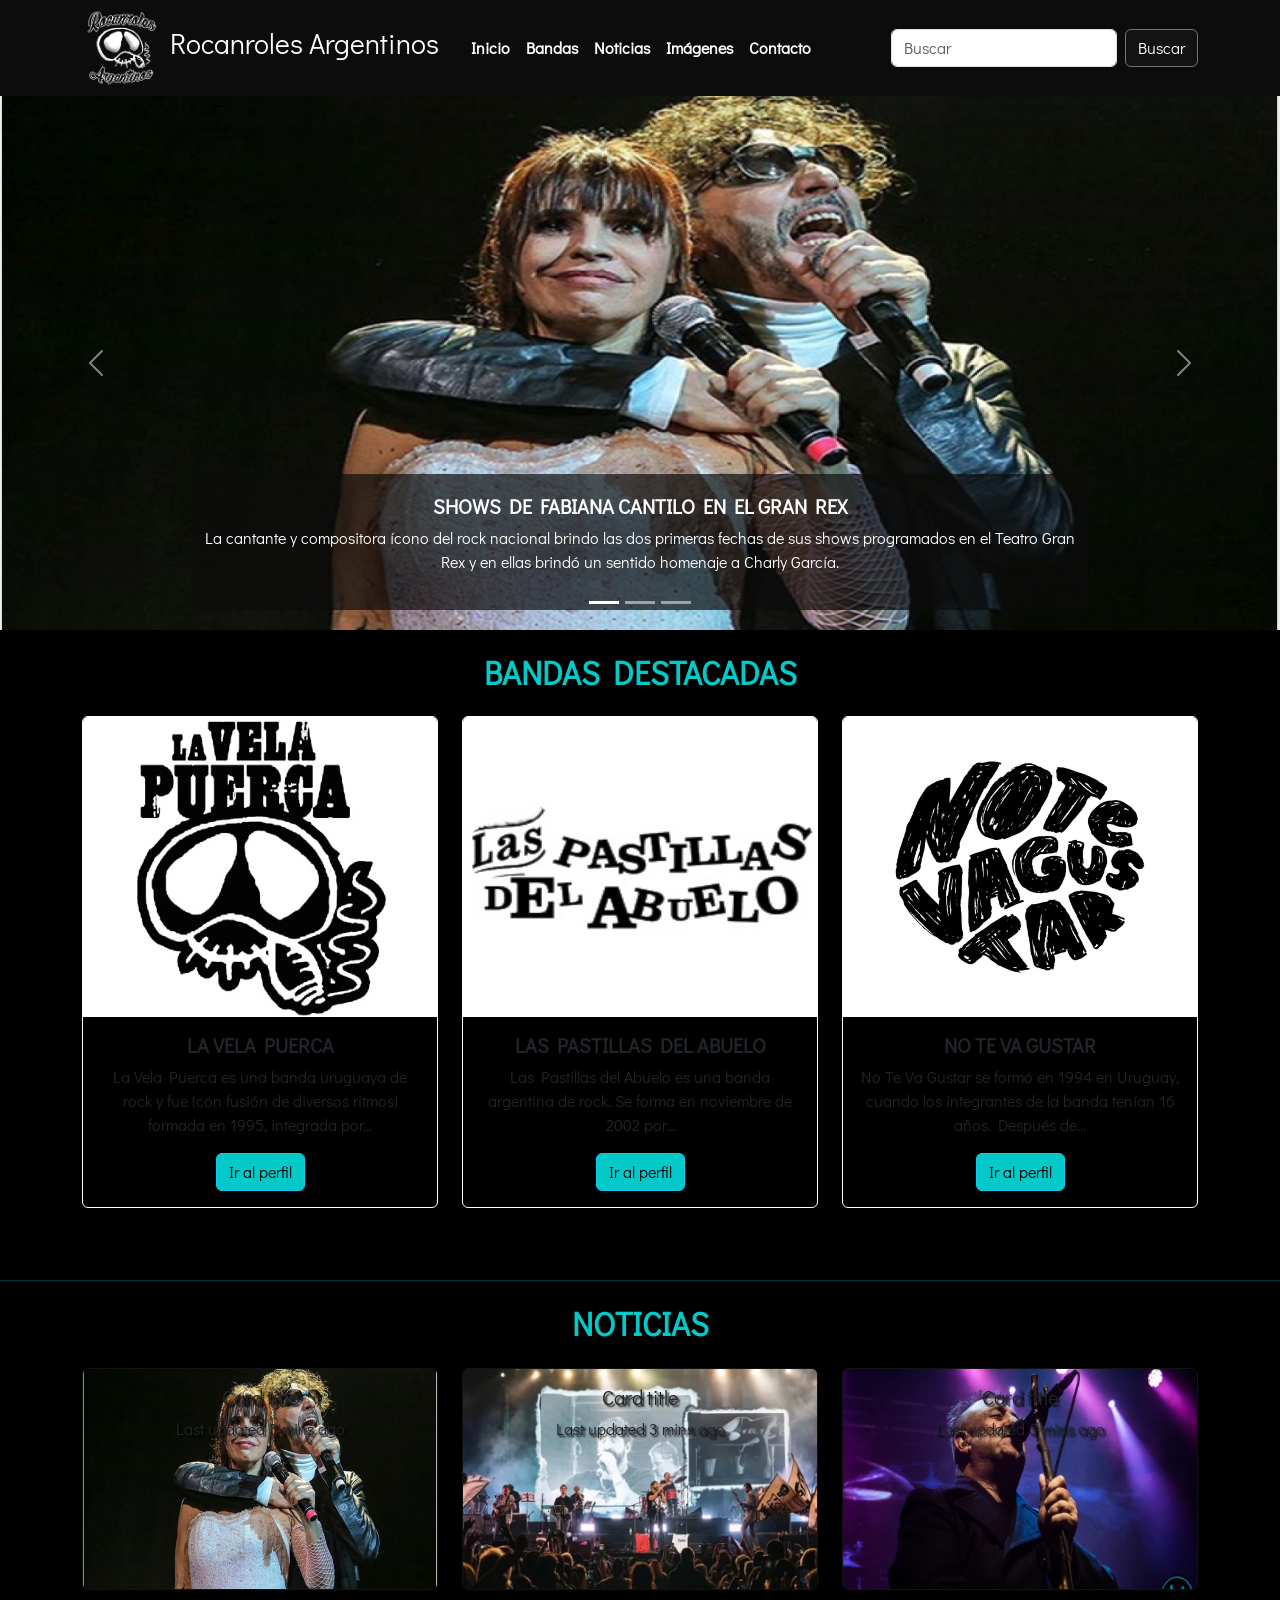
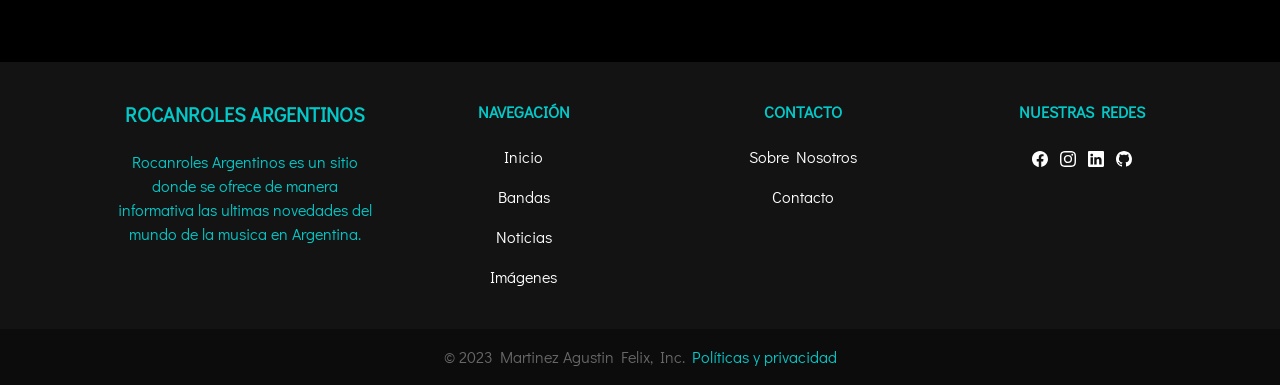
==== index.html @ 2c9ee67d "Cambios en el index" ====
<!doctype html>
<html lang="en">
  <head>
    <meta charset="utf-8">
    <meta name="viewport" content="width=device-width, initial-scale=1">
    <meta name="description" content="Rocanroles Argentinos es un sitio donde se ofrece de manera informativa las ultimas novedades del mundo de la musica en Argentina.">
    <meta name="keywords" content="Rock, Bandas, Discos, Letras, Musica">
    <title>Rocanroles Argentinos</title>
    
    <link href="https://cdn.jsdelivr.net/npm/bootstrap@5.1.3/dist/css/bootstrap.min.css" rel="stylesheet" integrity="sha384-1BmE4kWBq78iYhFldvKuhfTAU6auU8tT94WrHftjDbrCEXSU1oBoqyl2QvZ6jIW3" crossorigin="anonymous">
    <link rel="stylesheet" href="css/estilos.css">
    <link rel="stylesheet" href="https://unpkg.com/aos@next/dist/aos.css" />
    <link rel="preconnect" href="https://fonts.googleapis.com">
    <link rel="preconnect" href="https://fonts.googleapis.com">
    <link rel="preconnect" href="https://fonts.gstatic.com" crossorigin>
    <link href="https://fonts.googleapis.com/css2?family=Didact+Gothic&family=League+Gothic&display=swap" rel="stylesheet">

  </head>
  <body>

    <!-- Menú de Navegación -->
    <header>
        <nav class="navbar fixed-top navbar-expand-lg">
            <div class="container">
              <a href="index.html">
                <img src="assets/img/logo.png" alt="Logo Rocanroles Argentinos" class="logo">
              </a>
              <a class="navbar-brand" href="index.html">
                <h1 class="h3 mx-2">Rocanroles Argentinos</h1>
              </a>
              
              <button class="navbar-toggler" type="button" data-bs-toggle="collapse" data-bs-target="#navbarSupportedContent" aria-controls="navbarSupportedContent" aria-expanded="false" aria-label="Toggle navigation">
                <svg xmlns="http://www.w3.org/2000/svg" width="16" height="16" fill="currentColor" class="bi bi-list" viewBox="0 0 16 16">
                  <path fill-rule="evenodd" d="M2.5 12a.5.5 0 0 1 .5-.5h10a.5.5 0 0 1 0 1H3a.5.5 0 0 1-.5-.5zm0-4a.5.5 0 0 1 .5-.5h10a.5.5 0 0 1 0 1H3a.5.5 0 0 1-.5-.5zm0-4a.5.5 0 0 1 .5-.5h10a.5.5 0 0 1 0 1H3a.5.5 0 0 1-.5-.5z"/>
                </svg>
              </button>
              <div class="collapse navbar-collapse" id="navbarSupportedContent">
                <ul class="navbar-nav me-auto mb-2 mb-lg-0">
                  <li class="nav-item">
                    <a class="nav-link" href="index.html">Inicio</a>
                  </li>
                  <li class="nav-item">
                    <a class="nav-link" href="html/bandas/lvp.html">Bandas</a>
                  </li>
                  <li class="nav-item">
                    <a class="nav-link" href="#">Noticias</a>
                  </li>
                  <li class="nav-item">
                    <a class="nav-link" href="#">Imágenes</a>
                  </li>
                  <li class="nav-item">
                    <a class="nav-link" href="#">Contacto</a>
                  </li>
                </ul>
                <form class="d-flex" role="search">
                  <input class="form-control me-2" type="search" placeholder="Buscar" aria-label="Buscar">
                  <button class="btn btn-secondary" type="submit">Buscar</button>
                </form>
              </div>
            </div>
        </nav>
    </header>
    <!-- Fin del Menú de Navegación -->

    
    <!-- Cuerpo del Sitio -->
    <main>

      <!-- Carrousel -->
      <div id="carouselExampleCaptions" class="carousel slide" data-bs-ride="carousel">
        <div class="carousel-indicators">
          <button type="button" data-bs-target="#carouselExampleCaptions" data-bs-slide-to="0" class="active" aria-current="true" aria-label="Slide 1"></button>
          <button type="button" data-bs-target="#carouselExampleCaptions" data-bs-slide-to="1" aria-label="Slide 2"></button>
          <button type="button" data-bs-target="#carouselExampleCaptions" data-bs-slide-to="2" aria-label="Slide 3"></button>
        </div>
        <div class="carousel-inner">
          <div class="carousel-item active">
            <a href="#"><img src="assets/img/noticias/noti1.jpg" class="img-noticia d-block w-100 " alt="Imagen primer noticia"></a>
            <div class="carousel-caption d-none d-md-block">
              <h3 class="h5">Shows de Fabiana Cantilo en el Gran Rex</h3>
              <p>La cantante y compositora ícono del rock nacional brindo las dos primeras fechas de sus shows programados en el Teatro Gran Rex y en ellas brindó un sentido homenaje a Charly García.</p>
            </div>
          </div>
          <div class="carousel-item">
            <a href="#"><img src="assets/img/noticias/noti2.jpg" class="img-noticia d-block w-100" alt="Imagen segunda noticia"></a>
            <div class="carousel-caption d-none d-md-block">
              <h3 class="h5">Caballeros De La Quema: Una noche inolvidable</h3>
              <p>La banda argentina de rock se presentó por primera vez en el clásico Teatro Gran Rex de Avenida Corrientes en una noche única con invitados de lujo marcando así su vuelta a los escenarios.</p>
            </div>
          </div>
          <div class="carousel-item">
            <a href="#"><img src="assets/img/noticias/noti3.jpg" class="img-noticia d-block w-100" alt="Imagen tercer noticia"></a>
            <div class="carousel-caption d-none d-md-block">
              <h3 class="h5">Ricardo Iorio lanza un homenaje muy especial</h3>
              <p>"Calle, vereda y cordón" es el nuevo single en donde el cantante de metal argentino reaparece rindiendo homenaje al líder de Manal, Javier Martínez, luego de mucho tiempo sin publicar nueva música.</p>
            </div>
          </div>
        </div>
        <button class="carousel-control-prev" type="button" data-bs-target="#carouselExampleCaptions" data-bs-slide="prev">
          <span class="carousel-control-prev-icon" aria-hidden="true"></span>
          <span class="visually-hidden">Anterior</span>
        </button>
        <button class="carousel-control-next" type="button" data-bs-target="#carouselExampleCaptions" data-bs-slide="next">
          <span class="carousel-control-next-icon" aria-hidden="true"></span>
          <span class="visually-hidden">Siguiente</span>
        </button>
      </div>
      <!-- Fin del Carrousel -->

      <!-- Artículos -->
      <h2 class="my-4 text-center">Bandas Destacadas</h2>
      <div class="container">
        <section class="row mb-5">
            <div class="col-lg-4 col-md-4 mb-4" data-aos="zoom-in">
                <div class="card card-banda">
                    <a href="html/bandas/lvp.html"><img src="assets/img/bandas/logos/banda1.jpg" class="card-img-top" alt="Primera banda destacada"></a>
                    <div class="card-body">
                    <h3 class="card-title h5">La Vela Puerca</h3>
                    <p class="card-text">La Vela Puerca es una banda uruguaya de rock y fue (con fusión de diversos ritmos) formada en 1995, integrada por...</p>
                    <a href="html/bandas/lvp.html" class="btn btn-info">Ir al perfil</a>
                    </div>
                </div>
            </div>
            <div class="col-lg-4 col-md-4 mb-4" data-aos="zoom-in">
                <div class="card card-banda">
                    <a href="html/bandas/lpda.html"><img src="assets/img/bandas/logos/banda2.jpg" class="card-img-top" alt="Segunda banda destacada"></a>
                    <div class="card-body">
                    <h3 class="card-title h5">Las Pastillas del Abuelo</h3>
                    <p class="card-text">Las Pastillas del Abuelo es una banda argentina de rock. Se forma en noviembre de 2002 por...</p>
                    <a href="html/bandas/lpda.html" class="btn btn-info">Ir al perfil</a>
                    </div>
                </div>
            </div>
            <div class="col-lg-4 col-md-4 mb-4" data-aos="zoom-in">
                <div class="card card-banda">
                    <a href="html/bandas/ntvg.html"><img src="assets/img/bandas/logos/banda3.jpg" class="card-img-top" alt="Tercera banda destacada"></a>
                    <div class="card-body">
                    <h3 class="card-title h5">No te va gustar</h3>
                    <p class="card-text">No Te Va Gustar se formó en 1994 en Uruguay, cuando los integrantes de la banda tenían 16 años. Después de...</p>
                    <a href="html/bandas/ntvg.html" class="btn btn-info">Ir al perfil</a>
                    </div>
                </div>
            </div>
            
        </section>
      </div>
        <!-- Fin de Artículos -->

        <hr class="mw-100" />

        <h2 class="my-4 text-center">Noticias</h2>

        <div class="container">

          <section class="row mb-5">
            <div class="col-lg-4 col-md-4 mb-4">
              <div class="card card-noti-inicio">
                <img class="card-img" src="assets/img/noticias/noti1.jpg" alt="Imagen de la noticia">
                <div class="card-img-overlay">
                  <h5 class="card-title">Card title</h5>
                  <p class="card-text">Last updated 3 mins ago</p>
                </div>
              </div>
            </div>

            <div class="col-lg-4 col-md-4 mb-4">
              <div class="card card-noti-inicio">
                <img class="card-img" src="assets/img/noticias/noti2.jpg" alt="Card image">
                <div class="card-img-overlay">
                  <h5 class="card-title">Card title</h5>
                  <p class="card-text">Last updated 3 mins ago</p>
                </div>
              </div>
            </div>

            <div class="col-lg-4 col-md-4 mb-4">
              <div class="card card-noti-inicio">
                <img class="card-img" src="assets/img/noticias/noti3.jpg" alt="Card image">
                <div class="card-img-overlay ">
                  <h5 class="card-title">Card title</h5>
                  <p class="card-text align-bottom">Last updated 3 mins ago</p>
                </div>
              </div>
            </div>

          </section>

        </div>
        

    </main>

    <!-- Fin del Cuerpo del Sitio -->
  
  <!-- Footer -->
      <footer class="footer">

        <div class="footer-menu">
          <div class="container p-4 pb-0 text-center">
              <div class="row pb-4">
                <!-- Descripción del Sitio -->
                <div class="col-md-3 col-lg-3 col-xl-3 mx-auto mt-3">
                  <h3 class="h5 mb-4">Rocanroles Argentinos</h3>
                  <p>Rocanroles Argentinos es un sitio donde se ofrece de manera informativa las ultimas novedades del mundo de la musica en Argentina.</p>
                </div>
                <hr class="w-100 d-md-none" />
                <!-- Navegación -->
                <div class="col-md-2 col-lg-2 col-xl-2 mx-auto mt-3">
                  <h3 class="h6 mb-4">Navegación</h3>
                  <p><a href="index.html">Inicio</a></p>
                  <p><a href="html/bandas/lvp.html">Bandas</a></p>
                  <p><a href="#">Noticias</a></p>
                  <p><a href="#">Imágenes</a></p>
                </div>
                <hr class="w-100 d-md-none" />
                <!-- Contacto -->
                <div class="col-md-4 col-lg-3 col-xl-3 mx-auto mt-3">
                  <h3 class="h6 mb-4">Contacto</h3>
                  <p><a href="#">Sobre Nosotros</a></p>
                  <p><a href="#">Contacto</a></p>
                </div>
                <hr class="w-100 d-md-none" />
                <!-- Redes -->
                <div class="col-md-3 col-lg-2 col-xl-2 mx-auto mt-3">
                  <h3 class="h6 mb-4">Nuestras Redes</h3>

                  <!-- Facebook -->
                  <a href="" class="social-media-icon p-1">
                    <svg xmlns="http://www.w3.org/2000/svg" width="16" height="16" fill="currentColor" class="bi bi-facebook" viewBox="0 0 16 16">
                      <path d="M16 8.049c0-4.446-3.582-8.05-8-8.05C3.58 0-.002 3.603-.002 8.05c0 4.017 2.926 7.347 6.75 7.951v-5.625h-2.03V8.05H6.75V6.275c0-2.017 1.195-3.131 3.022-3.131.876 0 1.791.157 1.791.157v1.98h-1.009c-.993 0-1.303.621-1.303 1.258v1.51h2.218l-.354 2.326H9.25V16c3.824-.604 6.75-3.934 6.75-7.951z"/>
                    </svg>
                  </a>
                  <!-- Instagram -->
                  <a href="" class="social-media-icon p-1">
                    <svg xmlns="http://www.w3.org/2000/svg" width="16" height="16" fill="currentColor" class="bi bi-instagram" viewBox="0 0 16 16">
                      <path d="M8 0C5.829 0 5.556.01 4.703.048 3.85.088 3.269.222 2.76.42a3.917 3.917 0 0 0-1.417.923A3.927 3.927 0 0 0 .42 2.76C.222 3.268.087 3.85.048 4.7.01 5.555 0 5.827 0 8.001c0 2.172.01 2.444.048 3.297.04.852.174 1.433.372 1.942.205.526.478.972.923 1.417.444.445.89.719 1.416.923.51.198 1.09.333 1.942.372C5.555 15.99 5.827 16 8 16s2.444-.01 3.298-.048c.851-.04 1.434-.174 1.943-.372a3.916 3.916 0 0 0 1.416-.923c.445-.445.718-.891.923-1.417.197-.509.332-1.09.372-1.942C15.99 10.445 16 10.173 16 8s-.01-2.445-.048-3.299c-.04-.851-.175-1.433-.372-1.941a3.926 3.926 0 0 0-.923-1.417A3.911 3.911 0 0 0 13.24.42c-.51-.198-1.092-.333-1.943-.372C10.443.01 10.172 0 7.998 0h.003zm-.717 1.442h.718c2.136 0 2.389.007 3.232.046.78.035 1.204.166 1.486.275.373.145.64.319.92.599.28.28.453.546.598.92.11.281.24.705.275 1.485.039.843.047 1.096.047 3.231s-.008 2.389-.047 3.232c-.035.78-.166 1.203-.275 1.485a2.47 2.47 0 0 1-.599.919c-.28.28-.546.453-.92.598-.28.11-.704.24-1.485.276-.843.038-1.096.047-3.232.047s-2.39-.009-3.233-.047c-.78-.036-1.203-.166-1.485-.276a2.478 2.478 0 0 1-.92-.598 2.48 2.48 0 0 1-.6-.92c-.109-.281-.24-.705-.275-1.485-.038-.843-.046-1.096-.046-3.233 0-2.136.008-2.388.046-3.231.036-.78.166-1.204.276-1.486.145-.373.319-.64.599-.92.28-.28.546-.453.92-.598.282-.11.705-.24 1.485-.276.738-.034 1.024-.044 2.515-.045v.002zm4.988 1.328a.96.96 0 1 0 0 1.92.96.96 0 0 0 0-1.92zm-4.27 1.122a4.109 4.109 0 1 0 0 8.217 4.109 4.109 0 0 0 0-8.217zm0 1.441a2.667 2.667 0 1 1 0 5.334 2.667 2.667 0 0 1 0-5.334z"/>
                    </svg>
                  </a>
                  <!-- Linkedin -->
                  <a href="" class="social-media-icon p-1">
                    <svg xmlns="http://www.w3.org/2000/svg" width="16" height="16" fill="currentColor" class="bi bi-linkedin" viewBox="0 0 16 16">
                      <path d="M0 1.146C0 .513.526 0 1.175 0h13.65C15.474 0 16 .513 16 1.146v13.708c0 .633-.526 1.146-1.175 1.146H1.175C.526 16 0 15.487 0 14.854V1.146zm4.943 12.248V6.169H2.542v7.225h2.401zm-1.2-8.212c.837 0 1.358-.554 1.358-1.248-.015-.709-.52-1.248-1.342-1.248-.822 0-1.359.54-1.359 1.248 0 .694.521 1.248 1.327 1.248h.016zm4.908 8.212V9.359c0-.216.016-.432.08-.586.173-.431.568-.878 1.232-.878.869 0 1.216.662 1.216 1.634v3.865h2.401V9.25c0-2.22-1.184-3.252-2.764-3.252-1.274 0-1.845.7-2.165 1.193v.025h-.016a5.54 5.54 0 0 1 .016-.025V6.169h-2.4c.03.678 0 7.225 0 7.225h2.4z"/>
                    </svg>
                  </a>
                  <!-- Github -->
                  <a href="" class="social-media-icon p-1">
                    <svg xmlns="http://www.w3.org/2000/svg" width="16" height="16" fill="currentColor" class="bi bi-github" viewBox="0 0 16 16">
                      <path d="M8 0C3.58 0 0 3.58 0 8c0 3.54 2.29 6.53 5.47 7.59.4.07.55-.17.55-.38 0-.19-.01-.82-.01-1.49-2.01.37-2.53-.49-2.69-.94-.09-.23-.48-.94-.82-1.13-.28-.15-.68-.52-.01-.53.63-.01 1.08.58 1.23.82.72 1.21 1.87.87 2.33.66.07-.52.28-.87.51-1.07-1.78-.2-3.64-.89-3.64-3.95 0-.87.31-1.59.82-2.15-.08-.2-.36-1.02.08-2.12 0 0 .67-.21 2.2.82.64-.18 1.32-.27 2-.27.68 0 1.36.09 2 .27 1.53-1.04 2.2-.82 2.2-.82.44 1.1.16 1.92.08 2.12.51.56.82 1.27.82 2.15 0 3.07-1.87 3.75-3.65 3.95.29.25.54.73.54 1.48 0 1.07-.01 1.93-.01 2.2 0 .21.15.46.55.38A8.012 8.012 0 0 0 16 8c0-4.42-3.58-8-8-8z"/>
                    </svg>
                  </a>

                </div>

              </div>  
          </div>
        </div>

        <div class="footer-legal">
          <!-- Copyright -->
          <div class="container">
            <div class="p-3 text-center">
              <span>
                © 2023 Martinez Agustin Felix, Inc.
                <a href="#">Políticas y privacidad</a>
              </span>
              
          
          </div>
          </div>
          
        </div>
        
        

      </footer>
<!--Fin del Footer -->

    



    <script src="https://cdn.jsdelivr.net/npm/bootstrap@5.1.3/dist/js/bootstrap.bundle.min.js" integrity="sha384-ka7Sk0Gln4gmtz2MlQnikT1wXgYsOg+OMhuP+IlRH9sENBO0LRn5q+8nbTov4+1p" crossorigin="anonymous"></script>
      
    <script src="https://unpkg.com/aos@next/dist/aos.js"></script>
    <script>
      AOS.init();
    </script>
  </body>
</html>
---- css/estilos.css ----
@charset "UTF-8";
body {
  font-family: "Didact Gothic", sans-serif;
  color: rgb(3, 201, 201);
  background-color: black;
  padding-top: 95px;
}
body h2, body h3 {
  font-weight: 800 !important;
  text-transform: uppercase;
}
body p {
  font-weight: 100;
}

/*Estilos del Nav*/
header .navbar {
  background-color: rgb(12, 12, 12) !important;
}
header .navbar a {
  font-weight: 800;
}
header .navbar .logo {
  width: 80px;
  height: 80px;
}
header .navbar .navbar-brand, header .navbar .nav-link {
  color: white !important;
  transition: 0.5s;
}
header .navbar .navbar-brand:hover, header .navbar .nav-link:hover {
  color: rgb(3, 201, 201) !important;
}
header .navbar .btn-secondary {
  background-color: rgb(19, 19, 19);
}
header .navbar .btn-secondary:hover {
  background-color: rgb(3, 201, 201);
}
header .navbar .navbar-toggler {
  background-color: rgb(19, 19, 19);
  color: white;
}

main {
  text-align: center;
  /*Estilos del Carousel*/
  /*Estilos de los articulos principales*/
  /*Estilos de la sección biografía de la banda*/
  /*Estilos de la sección discografia de la banda*/
}
main h2 {
  text-align: center;
}
main .carousel-inner .carousel-item .img-noticia {
  height: 535px;
}
main .carousel-inner .carousel-item .carousel-caption {
  background-color: rgba(12, 12, 12, 0.692);
  border-radius: 5px;
}
main .card {
  text-align: center;
  background-color: black;
  border: 1px solid white;
  transition: 0.5s;
}
main .card:hover {
  border: 1px solid rgb(3, 201, 201);
}
main .card .card-img-top {
  height: 300px !important;
  transition: 0.5s;
}
main .card .card-img-top:hover {
  filter: brightness(50%);
}
main .card .btn-info {
  background-color: rgb(3, 201, 201);
  transition: 0.5s;
}
main .card .btn-info:hover {
  filter: brightness(50%);
}
@media (max-width: 768px) {
  main .card-banda {
    margin: auto auto;
    width: 70%;
  }
}
main .card-noti-inicio {
  vertical-align: text-bottom;
  border: 1px solid rgb(19, 19, 19);
  text-shadow: 2px 2px 2px black;
  vertical-align: text-bottom !important;
  transition: 0.5s;
}
main .card-noti-inicio:hover {
  border: 1px solid rgb(3, 201, 201);
}
main .card-noti-inicio .card-img {
  height: 220px !important;
}
main .card-noti-inicio .card-img-overlay {
  transition: 0.5s;
}
main .card-noti-inicio .card-img-overlay:hover {
  background-color: rgba(0, 0, 0, 0.5);
}
main .biografia {
  text-align: center;
}
main .biografia .img-perfil-banda {
  border-radius: 50% !important;
  width: auto;
  height: 350px;
}
@media (max-width: 991.98px) {
  main .biografia .img-perfil-banda {
    width: 350px;
    height: 350px;
  }
}
main .biografia .btn-info {
  background-color: rgb(3, 201, 201);
  transition: 0.5s;
}
main .biografia .btn-info:hover {
  filter: brightness(50%);
}
main .biografia .btn-info a {
  color: black;
  text-decoration: none;
}
main .biografia .btn-secondary {
  background-color: rgb(19, 19, 19);
}
main .biografia .btn-secondary:hover {
  background-color: rgb(3, 201, 201);
}
main .biografia p {
  color: white;
}
main .discografia {
  text-align: center;
}
main .discografia .card-disco a {
  color: rgb(3, 201, 201);
  text-decoration: none;
}
main .discografia .card-disco .card-img-top {
  height: 250px !important;
}
@media (max-width: 768px) {
  main .discografia .card-disco {
    width: 80%;
    margin: auto auto;
  }
  main .discografia .card-disco .card-img-top {
    height: 350px !important;
  }
}

/*Estilos del Footer*/
.footer .footer-menu {
  background-color: rgb(19, 19, 19);
}
.footer .footer-menu h3 {
  text-transform: uppercase;
}
.footer .footer-menu p a, .footer .footer-menu .social-media-icon {
  color: white;
  text-decoration: none;
  transition: 0.5s;
}
.footer .footer-menu p a:hover, .footer .footer-menu .social-media-icon:hover {
  color: rgb(3, 201, 201);
}
.footer .footer-legal {
  background-color: rgb(12, 12, 12);
  color: rgba(255, 255, 255, 0.377);
}
.footer .footer-legal a {
  color: rgb(3, 201, 201);
  text-decoration: none;
  transition: 0.5s;
}

/*# sourceMappingURL=estilos.css.map */
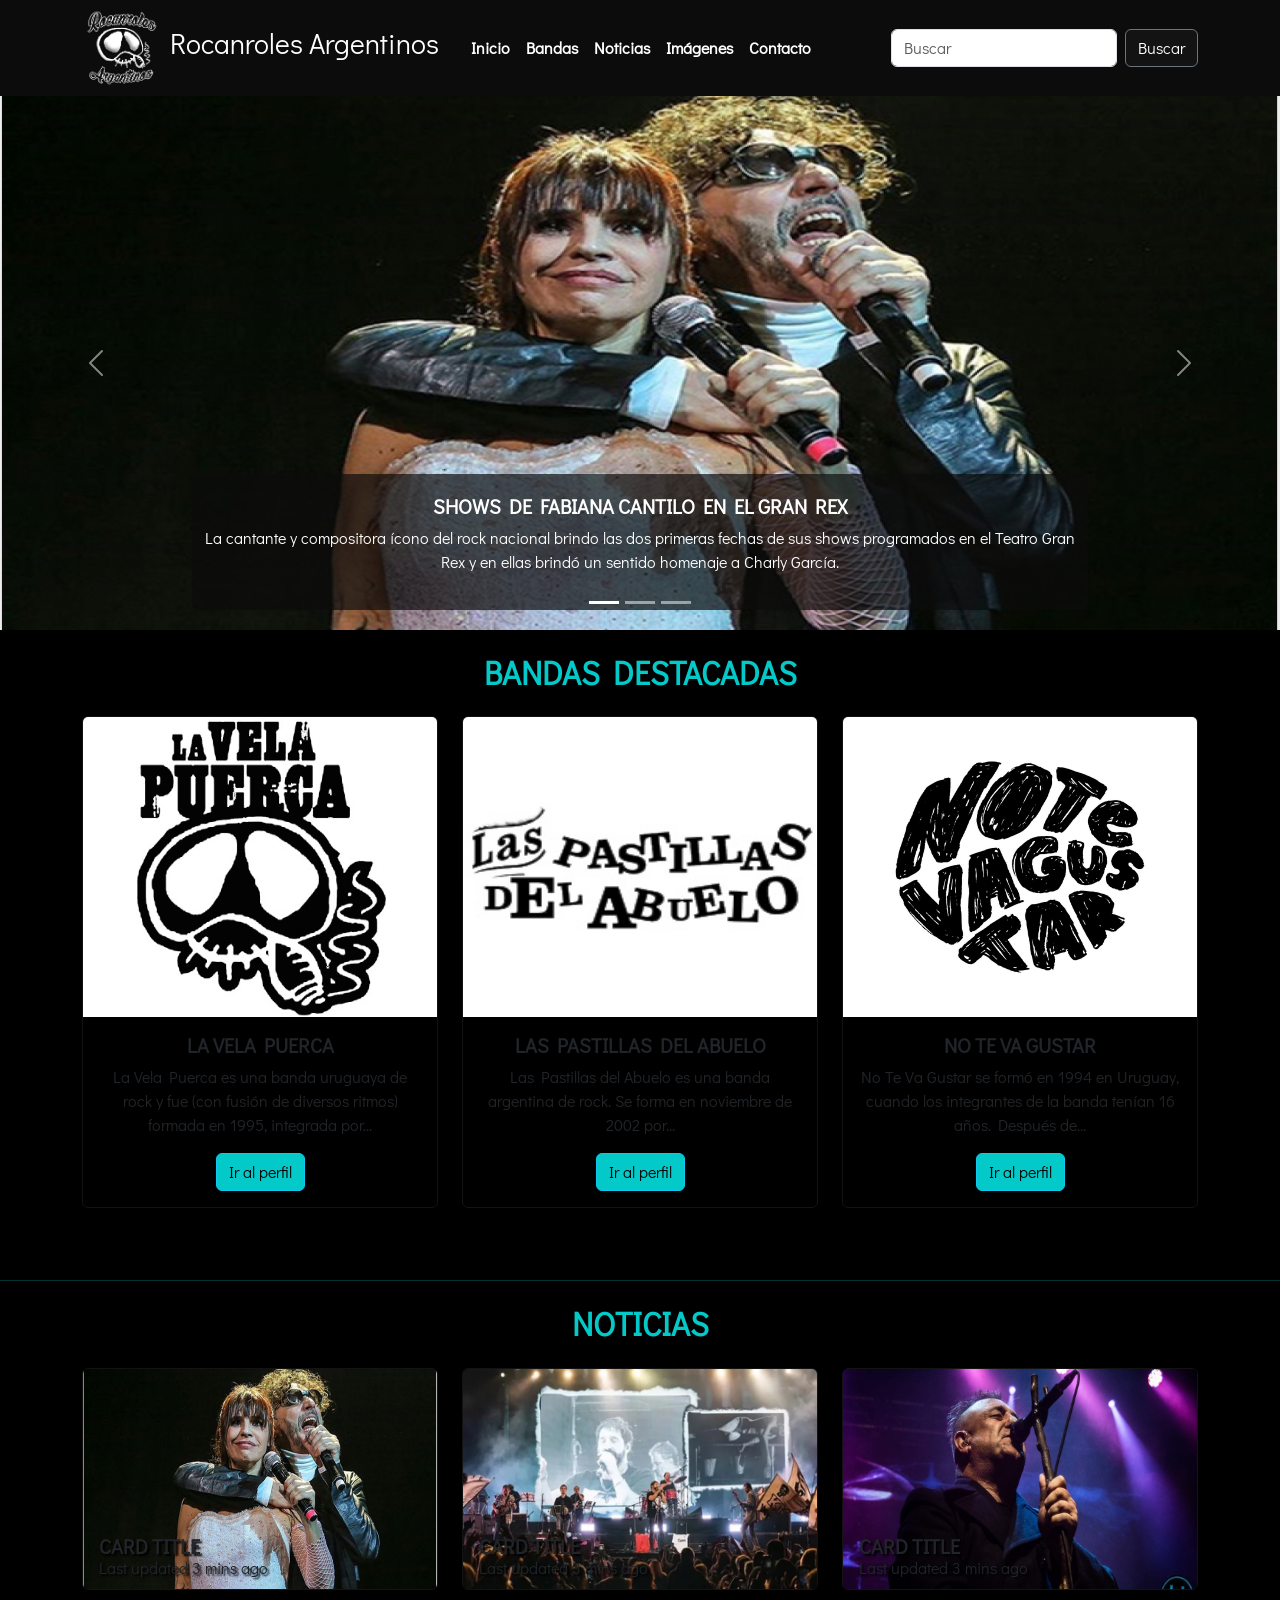
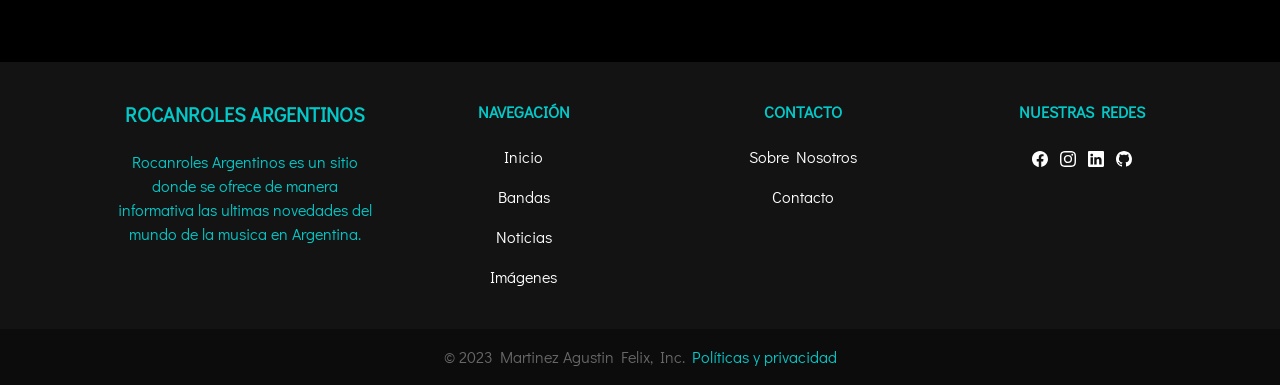
==== commit e4213a21: "Haciendo responsive la sección de noticias" ====
--- a/index.html
+++ b/index.html
@@ -153,31 +153,31 @@
         <div class="container">
 
           <section class="row mb-5">
-            <div class="col-lg-4 col-md-4 mb-4">
+            <div class="col-lg-4 mb-4">
               <div class="card card-noti-inicio">
                 <img class="card-img" src="assets/img/noticias/noti1.jpg" alt="Imagen de la noticia">
                 <div class="card-img-overlay">
-                  <h5 class="card-title">Card title</h5>
+                  <h3 class="h5 card-title">Card title</h3>
                   <p class="card-text">Last updated 3 mins ago</p>
                 </div>
               </div>
             </div>
 
-            <div class="col-lg-4 col-md-4 mb-4">
+            <div class="col-lg-4 mb-4">
               <div class="card card-noti-inicio">
                 <img class="card-img" src="assets/img/noticias/noti2.jpg" alt="Card image">
                 <div class="card-img-overlay">
-                  <h5 class="card-title">Card title</h5>
+                  <h3 class="h5 card-title">Card title</h3>
                   <p class="card-text">Last updated 3 mins ago</p>
                 </div>
               </div>
             </div>
 
-            <div class="col-lg-4 col-md-4 mb-4">
+            <div class="col-lg-4 mb-4">
               <div class="card card-noti-inicio">
                 <img class="card-img" src="assets/img/noticias/noti3.jpg" alt="Card image">
                 <div class="card-img-overlay ">
-                  <h5 class="card-title">Card title</h5>
+                  <h3 class="h5 card-title">Card title</h3>
                   <p class="card-text align-bottom">Last updated 3 mins ago</p>
                 </div>
               </div>
--- a/css/estilos.css
+++ b/css/estilos.css
@@ -62,7 +62,7 @@
 main .card {
   text-align: center;
   background-color: black;
-  border: 1px solid white;
+  border: 1px solid rgb(19, 19, 19);
   transition: 0.5s;
 }
 main .card:hover {
@@ -89,23 +89,42 @@
   }
 }
 main .card-noti-inicio {
-  vertical-align: text-bottom;
   border: 1px solid rgb(19, 19, 19);
   text-shadow: 2px 2px 2px black;
-  vertical-align: text-bottom !important;
   transition: 0.5s;
 }
 main .card-noti-inicio:hover {
   border: 1px solid rgb(3, 201, 201);
 }
 main .card-noti-inicio .card-img {
-  height: 220px !important;
+  height: 220px;
+}
+@media (min-width: 768px) and (max-width: 991.98px) {
+  main .card-noti-inicio .card-img {
+    margin: auto auto;
+    height: 500px !important;
+  }
+}
+@media (min-width: 576px) and (max-width: 767.98px) {
+  main .card-noti-inicio .card-img {
+    margin: auto auto;
+    height: 250px !important;
+  }
 }
 main .card-noti-inicio .card-img-overlay {
+  text-align: left;
   transition: 0.5s;
 }
 main .card-noti-inicio .card-img-overlay:hover {
   background-color: rgba(0, 0, 0, 0.5);
+}
+main .card-noti-inicio .card-img-overlay h3 {
+  position: absolute;
+  top: 75%;
+}
+main .card-noti-inicio .card-img-overlay p {
+  position: absolute;
+  top: 85%;
 }
 main .biografia {
   text-align: center;
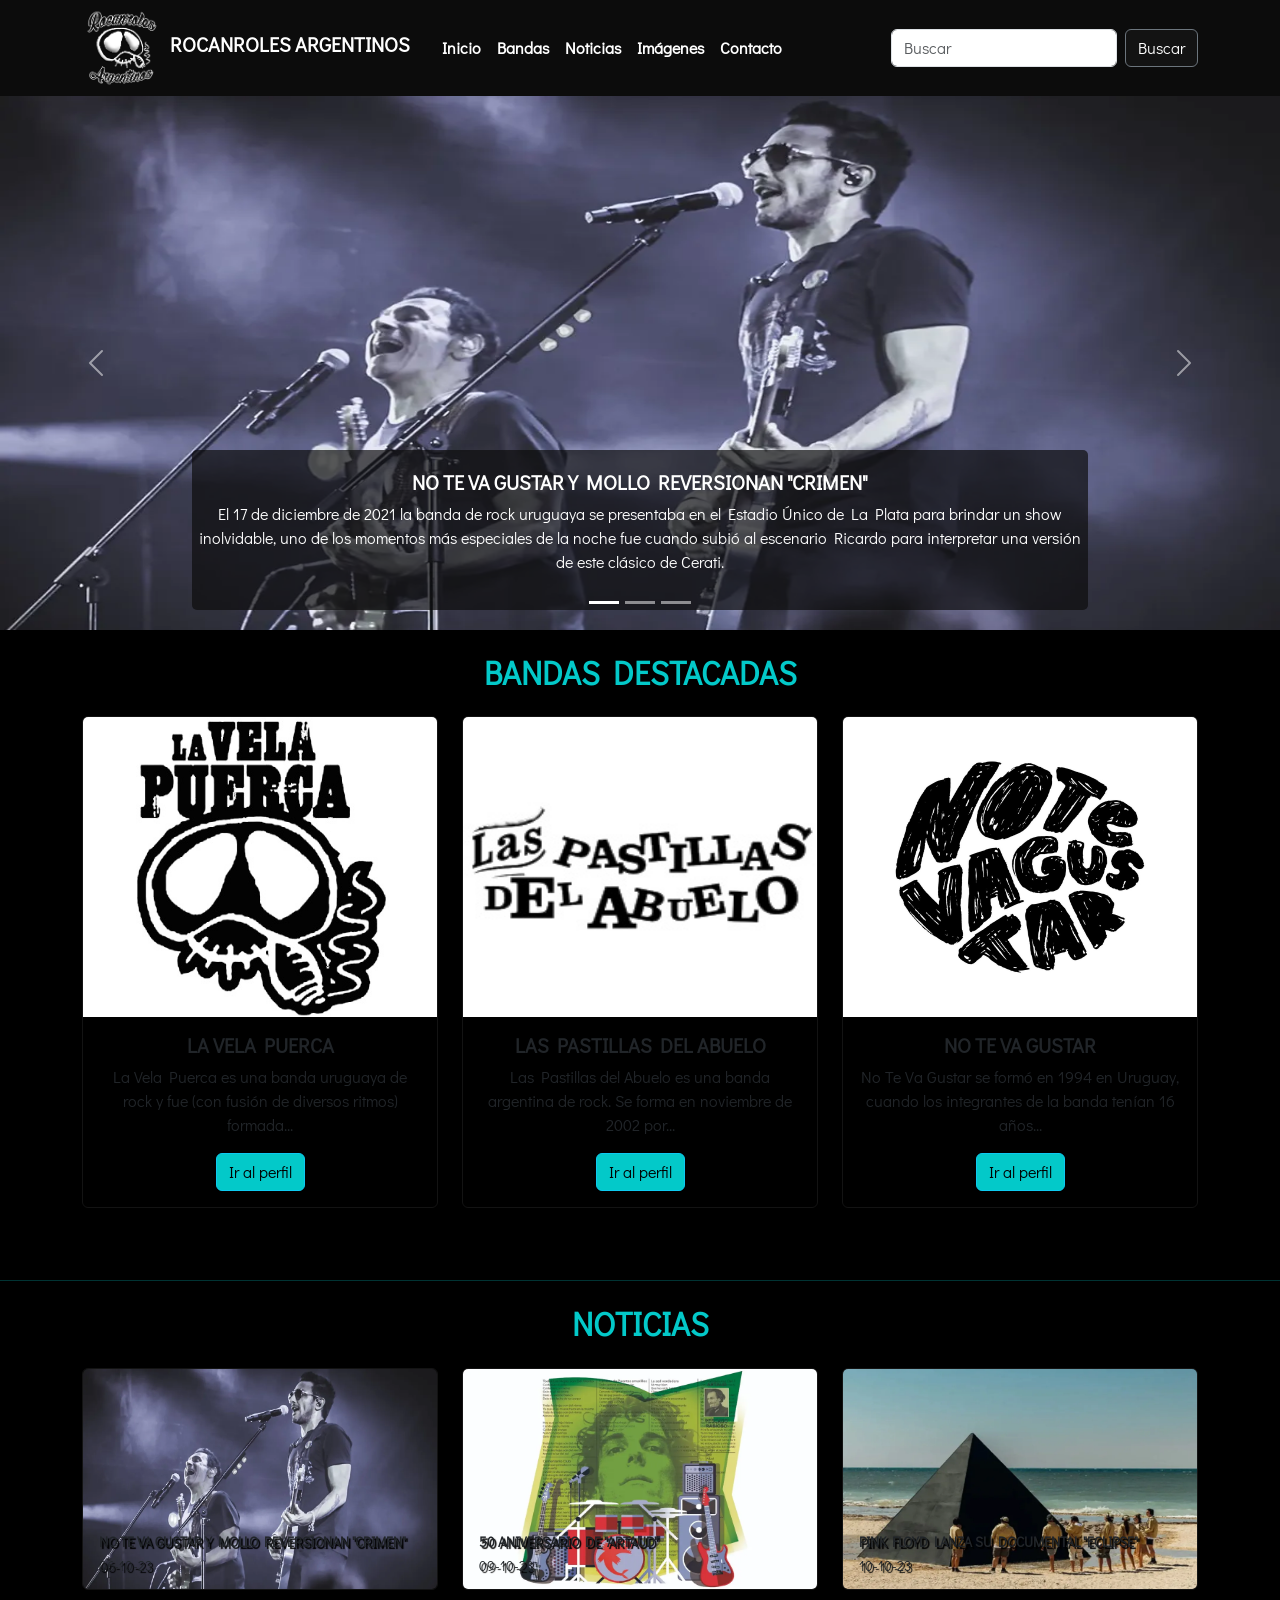
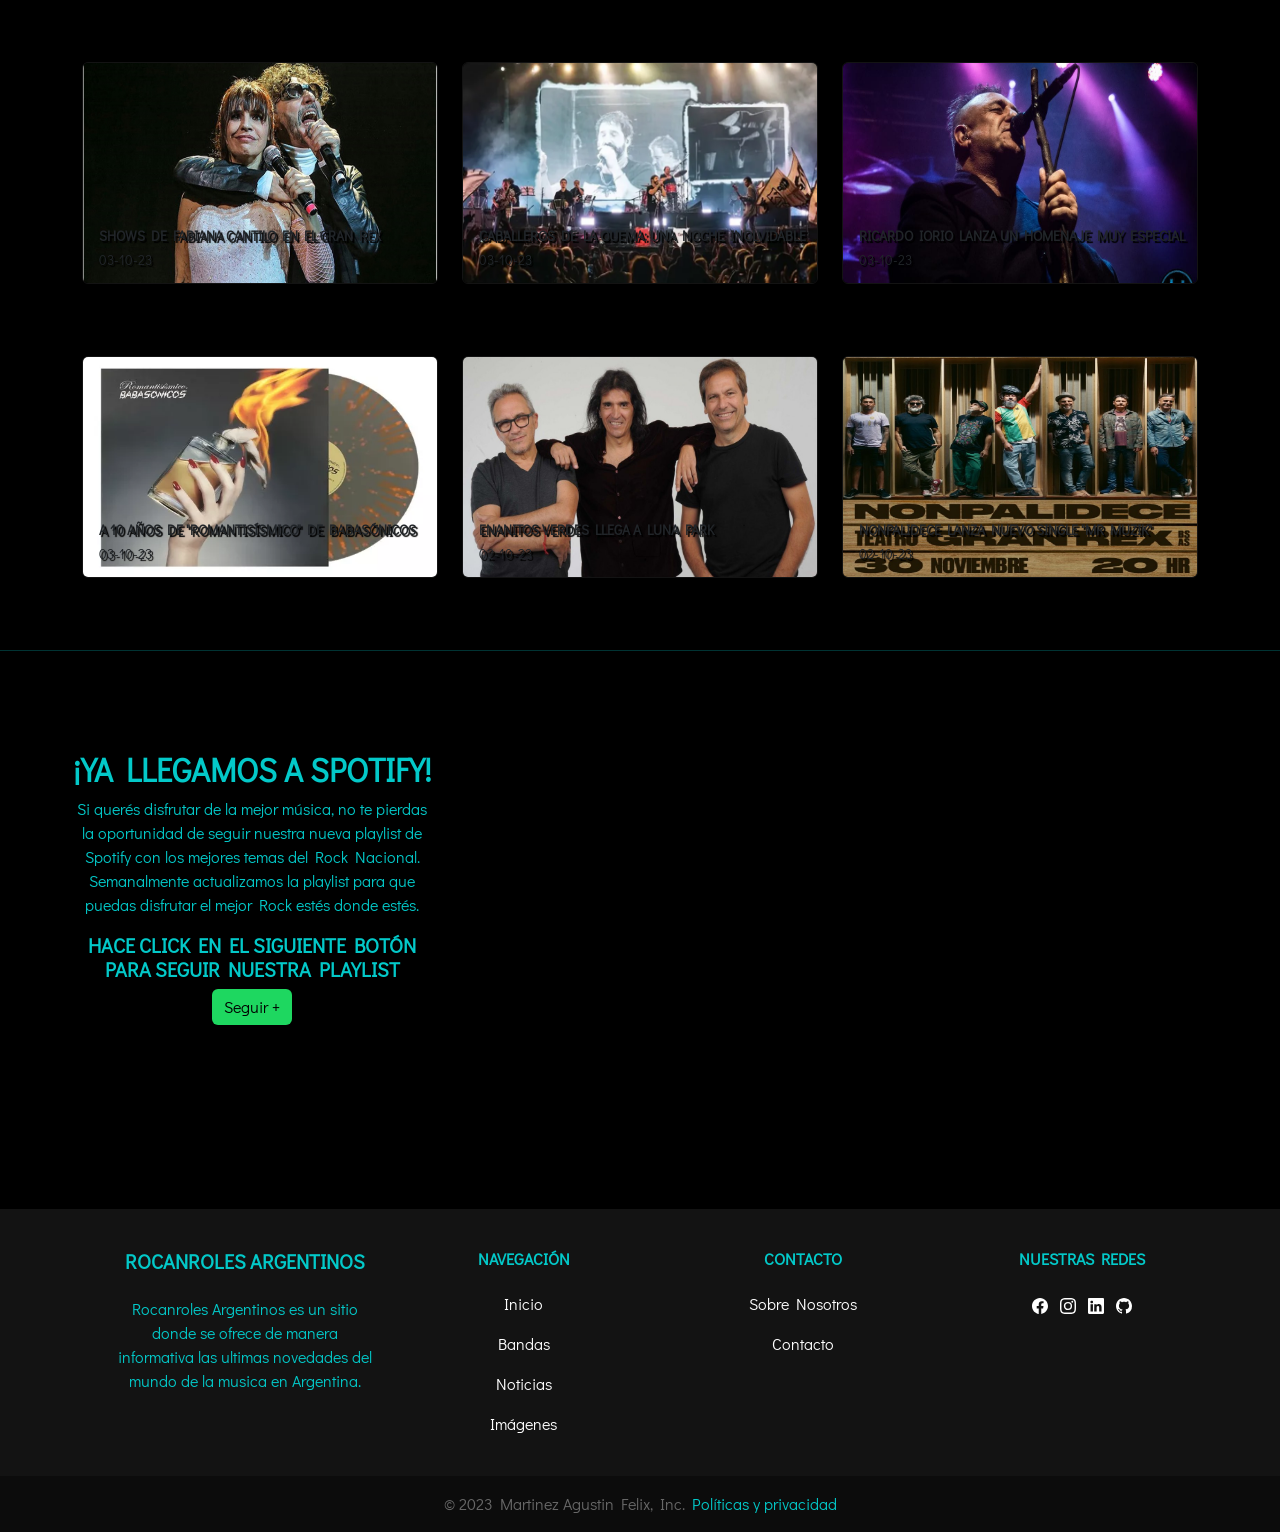
==== commit de302728: "Terminando la sección de noticias" ====
--- a/index.html
+++ b/index.html
@@ -25,8 +25,9 @@
               <a href="index.html">
                 <img src="assets/img/logo.png" alt="Logo Rocanroles Argentinos" class="logo">
               </a>
+
               <a class="navbar-brand" href="index.html">
-                <h1 class="h3 mx-2">Rocanroles Argentinos</h1>
+                <h1 class="h5 mx-2">Rocanroles Argentinos</h1>
               </a>
               
               <button class="navbar-toggler" type="button" data-bs-toggle="collapse" data-bs-target="#navbarSupportedContent" aria-controls="navbarSupportedContent" aria-expanded="false" aria-label="Toggle navigation">
@@ -43,7 +44,7 @@
                     <a class="nav-link" href="html/bandas/lvp.html">Bandas</a>
                   </li>
                   <li class="nav-item">
-                    <a class="nav-link" href="#">Noticias</a>
+                    <a class="nav-link" href="html/noticias/noticias.html">Noticias</a>
                   </li>
                   <li class="nav-item">
                     <a class="nav-link" href="#">Imágenes</a>
@@ -62,10 +63,8 @@
     </header>
     <!-- Fin del Menú de Navegación -->
 
-    
-    <!-- Cuerpo del Sitio -->
-    <main>
-
+    <!-- Hero -->
+    <hero>
       <!-- Carrousel -->
       <div id="carouselExampleCaptions" class="carousel slide" data-bs-ride="carousel">
         <div class="carousel-indicators">
@@ -75,24 +74,24 @@
         </div>
         <div class="carousel-inner">
           <div class="carousel-item active">
-            <a href="#"><img src="assets/img/noticias/noti1.jpg" class="img-noticia d-block w-100 " alt="Imagen primer noticia"></a>
+            <a href="#"><img src="assets/img/noticias/noti4.jpg" class="img-noticia d-block w-100 " alt="Imagen primer noticia"></a>
             <div class="carousel-caption d-none d-md-block">
-              <h3 class="h5">Shows de Fabiana Cantilo en el Gran Rex</h3>
-              <p>La cantante y compositora ícono del rock nacional brindo las dos primeras fechas de sus shows programados en el Teatro Gran Rex y en ellas brindó un sentido homenaje a Charly García.</p>
+              <h3 class="h5">No Te Va Gustar y Mollo reversionan "Crimen"</h3>
+              <p>El 17 de diciembre de 2021 la banda de rock uruguaya se presentaba en el Estadio Único de La Plata para brindar un show inolvidable, uno de los momentos más especiales de la noche fue cuando subió al escenario Ricardo para interpretar una versión de este clásico de Cerati.</p>
             </div>
           </div>
           <div class="carousel-item">
-            <a href="#"><img src="assets/img/noticias/noti2.jpg" class="img-noticia d-block w-100" alt="Imagen segunda noticia"></a>
+            <a href="#"><img src="assets/img/noticias/noti5.jpg" class="img-noticia d-block w-100" alt="Imagen segunda noticia"></a>
             <div class="carousel-caption d-none d-md-block">
-              <h3 class="h5">Caballeros De La Quema: Una noche inolvidable</h3>
-              <p>La banda argentina de rock se presentó por primera vez en el clásico Teatro Gran Rex de Avenida Corrientes en una noche única con invitados de lujo marcando así su vuelta a los escenarios.</p>
+              <h3 class="h5">50 aniversario de "artaud"</h3>
+              <p>Uno de los álbumes más icónicos de Luis Alberto Spinetta cumple 50 años, este ha sido votado en reiteradas oportunidades como el Mejor Álbum de Rock Argentino de todos los tiempos.</p>
             </div>
           </div>
           <div class="carousel-item">
-            <a href="#"><img src="assets/img/noticias/noti3.jpg" class="img-noticia d-block w-100" alt="Imagen tercer noticia"></a>
+            <a href="#"><img src="assets/img/noticias/noti6.jpg" class="img-noticia d-block w-100" alt="Imagen tercer noticia"></a>
             <div class="carousel-caption d-none d-md-block">
-              <h3 class="h5">Ricardo Iorio lanza un homenaje muy especial</h3>
-              <p>"Calle, vereda y cordón" es el nuevo single en donde el cantante de metal argentino reaparece rindiendo homenaje al líder de Manal, Javier Martínez, luego de mucho tiempo sin publicar nueva música.</p>
+              <h3 class="h5">Pink Floyd lanza su documental "Eclipse"</h3>
+              <p>La banda de rock británica continua celebrando el 50 aniversario de "The dark side of the moon" con el lanzamiento del documental “Eclipse” que verá la luz el próximo 13 de octubre.</p>
             </div>
           </div>
         </div>
@@ -106,8 +105,13 @@
         </button>
       </div>
       <!-- Fin del Carrousel -->
-
-      <!-- Artículos -->
+    </hero>
+    <!-- Fin del Hero -->
+      
+
+<!-- Cuerpo del Sitio -->
+    <main>
+      <!-- Bandas Destacadas -->
       <h2 class="my-4 text-center">Bandas Destacadas</h2>
       <div class="container">
         <section class="row mb-5">
@@ -116,7 +120,7 @@
                     <a href="html/bandas/lvp.html"><img src="assets/img/bandas/logos/banda1.jpg" class="card-img-top" alt="Primera banda destacada"></a>
                     <div class="card-body">
                     <h3 class="card-title h5">La Vela Puerca</h3>
-                    <p class="card-text">La Vela Puerca es una banda uruguaya de rock y fue (con fusión de diversos ritmos) formada en 1995, integrada por...</p>
+                    <p class="card-text">La Vela Puerca es una banda uruguaya de rock y fue (con fusión de diversos ritmos) formada...</p>
                     <a href="html/bandas/lvp.html" class="btn btn-info">Ir al perfil</a>
                     </div>
                 </div>
@@ -136,7 +140,7 @@
                     <a href="html/bandas/ntvg.html"><img src="assets/img/bandas/logos/banda3.jpg" class="card-img-top" alt="Tercera banda destacada"></a>
                     <div class="card-body">
                     <h3 class="card-title h5">No te va gustar</h3>
-                    <p class="card-text">No Te Va Gustar se formó en 1994 en Uruguay, cuando los integrantes de la banda tenían 16 años. Después de...</p>
+                    <p class="card-text">No Te Va Gustar se formó en 1994 en Uruguay, cuando los integrantes de la banda tenían 16 años...</p>
                     <a href="html/bandas/ntvg.html" class="btn btn-info">Ir al perfil</a>
                     </div>
                 </div>
@@ -144,52 +148,141 @@
             
         </section>
       </div>
-        <!-- Fin de Artículos -->
-
-        <hr class="mw-100" />
-
-        <h2 class="my-4 text-center">Noticias</h2>
-
-        <div class="container">
-
-          <section class="row mb-5">
-            <div class="col-lg-4 mb-4">
-              <div class="card card-noti-inicio">
-                <img class="card-img" src="assets/img/noticias/noti1.jpg" alt="Imagen de la noticia">
-                <div class="card-img-overlay">
-                  <h3 class="h5 card-title">Card title</h3>
-                  <p class="card-text">Last updated 3 mins ago</p>
-                </div>
-              </div>
-            </div>
-
-            <div class="col-lg-4 mb-4">
-              <div class="card card-noti-inicio">
-                <img class="card-img" src="assets/img/noticias/noti2.jpg" alt="Card image">
-                <div class="card-img-overlay">
-                  <h3 class="h5 card-title">Card title</h3>
-                  <p class="card-text">Last updated 3 mins ago</p>
-                </div>
-              </div>
-            </div>
-
-            <div class="col-lg-4 mb-4">
-              <div class="card card-noti-inicio">
-                <img class="card-img" src="assets/img/noticias/noti3.jpg" alt="Card image">
-                <div class="card-img-overlay ">
-                  <h3 class="h5 card-title">Card title</h3>
-                  <p class="card-text align-bottom">Last updated 3 mins ago</p>
-                </div>
-              </div>
-            </div>
-
-          </section>
-
-        </div>
+        <!-- Fin de Bandas Destacadas -->
+
+      <hr class="mw-100" />
+
+      <!-- Noticias -->
+      <h2 class="my-4 text-center">Noticias</h2>
+      <div class="container">
+
+        <section class="row mb-5">
+          <div class="col-lg-4 mb-4" data-aos="zoom-out-up">
+            <div class="card card-noti-inicio">
+              <img class="card-img" src="assets/img/noticias/noti4.jpg" alt="Imagen de la noticia">
+              <div class="card-img-overlay">
+                <h3 class="h5 card-title">No Te Va Gustar y Mollo reversionan "Crimen"</h3>
+                <p class="card-text">06-10-23</p>
+              </div>
+            </div>
+          </div>
+
+          <div class="col-lg-4 mb-4" data-aos="zoom-out-up">
+            <div class="card card-noti-inicio">
+              <img class="card-img" src="assets/img/noticias/noti5.jpg" alt="Imagen de la noticia">
+              <div class="card-img-overlay">
+                <h3 class="h5 card-title">50 aniversario de "artaud"</h3>
+                <p class="card-text">09-10-23</p>
+              </div>
+            </div>
+          </div>
+
+          <div class="col-lg-4 mb-4" data-aos="zoom-out-up">
+            <div class="card card-noti-inicio">
+              <img class="card-img" src="assets/img/noticias/noti6.jpg" alt="Imagen de la noticia">
+              <div class="card-img-overlay ">
+                <h3 class="h5 card-title">Pink Floyd lanza su documental "Eclipse"</h3>
+                <p class="card-text align-bottom">10-10-23</p>
+              </div>
+            </div>
+          </div>
+
+        </section>
+
+        <section class="row mb-5">
+          <div class="col-lg-4 mb-4" data-aos="zoom-out-up">
+            <div class="card card-noti-inicio">
+              <img class="card-img" src="assets/img/noticias/noti1.jpg" alt="Imagen de la noticia">
+              <div class="card-img-overlay">
+                <h3 class="h5 card-title">Shows de Fabiana Cantilo en el Gran Rex</h3>
+                <p class="card-text">03-10-23</p>
+              </div>
+            </div>
+          </div>
+
+          <div class="col-lg-4 mb-4" data-aos="zoom-out-up">
+            <div class="card card-noti-inicio">
+              <img class="card-img" src="assets/img/noticias/noti2.jpg" alt="Imagen de la noticia">
+              <div class="card-img-overlay">
+                <h3 class="h5 card-title">Caballeros De La Quema: Una noche inolvidable</h3>
+                <p class="card-text">03-10-23</p>
+              </div>
+            </div>
+          </div>
+
+          <div class="col-lg-4 mb-4" data-aos="zoom-out-up">
+            <div class="card card-noti-inicio">
+              <img class="card-img" src="assets/img/noticias/noti3.jpg" alt="Imagen de la noticia">
+              <div class="card-img-overlay ">
+                <h3 class="h5 card-title">Ricardo Iorio lanza un homenaje muy especial</h3>
+                <p class="card-text align-bottom">03-10-23</p>
+              </div>
+            </div>
+          </div>
+
+        </section>
+
+        <section class="row mb-5">
+          <div class="col-lg-4 mb-4" data-aos="zoom-out-up">
+            <div class="card card-noti-inicio">
+              <img class="card-img" src="assets/img/noticias/noti7.jpg" alt="Imagen de la noticia">
+              <div class="card-img-overlay">
+                <h3 class="h5 card-title">A 10 años de "Romantisísmico" de Babasónicos</h3>
+                <p class="card-text">03-10-23</p>
+              </div>
+            </div>
+          </div>
+
+          <div class="col-lg-4 mb-4" data-aos="zoom-out-up">
+            <div class="card card-noti-inicio">
+              <img class="card-img" src="assets/img/noticias/noti8.jpg" alt="Imagen de la noticia">
+              <div class="card-img-overlay">
+                <h3 class="h5 card-title">Enanitos Verdes llega a Luna Park</h3>
+                <p class="card-text">02-10-23</p>
+              </div>
+            </div>
+          </div>
+
+          <div class="col-lg-4 mb-4" data-aos="zoom-out-up">
+            <div class="card card-noti-inicio">
+              <img class="card-img" src="assets/img/noticias/noti9.jpg" alt="Imagen de la noticia">
+              <div class="card-img-overlay ">
+                <h3 class="h5 card-title">Nonpalidece lanza nuevo single "Mr Muzik"</h3>
+                <p class="card-text align-bottom">02-10-23</p>
+              </div>
+            </div>
+          </div>
+
+        </section>
         
+      </div>
+      <!-- Fin de Noticias -->
+
+      <hr class="my-0 mw-100" />
+     
+      <!-- Spotify -->
+      <div class="container-fluid fondo-parallax">
+        <div class="container zona-spotify">
+          <section class="row">
+          <div class="col-lg-4 mb-4" data-aos="fade-right">
+            <h2 class="text-center">¡Ya llegamos a Spotify!</h2>
+            <p class="card-text">Si querés disfrutar de la mejor música, no te pierdas la oportunidad de seguir nuestra nueva playlist de Spotify con los mejores temas del Rock Nacional. Semanalmente actualizamos la playlist para que puedas disfrutar el mejor Rock estés donde estés.</p>
+            <h3 class="h5">Hace click en el siguiente botón para seguir nuestra playlist</h3>
+            <a href="https://open.spotify.com/playlist/42RzknAZ7lkhLhl057N86v?go=1&sp_cid=cb5a118ed8691ced00cff6c5e8ad95fb&utm_source=embed_player_p&utm_medium=desktop&nd=1" class="btn btn-info">Seguir +</a>
+          </div>
+
+          <div class="col-lg-8">
+            <iframe data-aos="fade-left" class="spotify-playlist" style="border-radius:12px" src="https://open.spotify.com/embed/playlist/42RzknAZ7lkhLhl057N86v?utm_source=generator&theme=0" width="100%" height="352" frameBorder="0" allowfullscreen="" allow="autoplay; clipboard-write; encrypted-media; fullscreen; picture-in-picture" loading="lazy"></iframe>
+        
+          </div>
+
+          
+        </section>
+        </div>
+      </div>
+      <!-- Fin de Spotify -->
 
     </main>
-
     <!-- Fin del Cuerpo del Sitio -->
   
   <!-- Footer -->
--- a/css/estilos.css
+++ b/css/estilos.css
@@ -4,8 +4,9 @@
   color: rgb(3, 201, 201);
   background-color: black;
   padding-top: 95px;
-}
-body h2, body h3 {
+  text-align: center;
+}
+body h1, body h2, body h3 {
   font-weight: 800 !important;
   text-transform: uppercase;
 }
@@ -23,6 +24,10 @@
 header .navbar .logo {
   width: 80px;
   height: 80px;
+  transition: 0.5s;
+}
+header .navbar .logo:hover {
+  filter: brightness(50%);
 }
 header .navbar .navbar-brand, header .navbar .nav-link {
   color: white !important;
@@ -42,22 +47,25 @@
   color: white;
 }
 
+hero {
+  /*Estilos del Carousel*/
+}
+hero .carousel-inner .carousel-item .img-noticia {
+  height: 535px;
+}
+hero .carousel-inner .carousel-item .carousel-caption {
+  background-color: rgba(12, 12, 12, 0.692);
+  border-radius: 5px;
+}
+
 main {
-  text-align: center;
-  /*Estilos del Carousel*/
-  /*Estilos de los articulos principales*/
+  /*Estilos globales para los elementos "card"*/
+  /*Estilos de la sección "Bandas Destacadas"*/
+  /*Estilos de la sección "Noticias" del inicio*/
+  /* Estilos de la sección Spotify */
   /*Estilos de la sección biografía de la banda*/
   /*Estilos de la sección discografia de la banda*/
-}
-main h2 {
-  text-align: center;
-}
-main .carousel-inner .carousel-item .img-noticia {
-  height: 535px;
-}
-main .carousel-inner .carousel-item .carousel-caption {
-  background-color: rgba(12, 12, 12, 0.692);
-  border-radius: 5px;
+  /*Estilos de Noticias*/
 }
 main .card {
   text-align: center;
@@ -68,33 +76,36 @@
 main .card:hover {
   border: 1px solid rgb(3, 201, 201);
 }
-main .card .card-img-top {
+main .card-banda .card-img-top {
   height: 300px !important;
   transition: 0.5s;
 }
-main .card .card-img-top:hover {
+main .card-banda .card-img-top:hover {
   filter: brightness(50%);
 }
-main .card .btn-info {
-  background-color: rgb(3, 201, 201);
-  transition: 0.5s;
-}
-main .card .btn-info:hover {
+main .card-banda .btn-info {
+  background-color: rgb(3, 201, 201);
+  transition: 0.5s;
+}
+main .card-banda .btn-info:hover {
   filter: brightness(50%);
 }
-@media (max-width: 768px) {
+@media (min-width: 576px) and (max-width: 767.98px) {
   main .card-banda {
     margin: auto auto;
     width: 70%;
   }
 }
-main .card-noti-inicio {
-  border: 1px solid rgb(19, 19, 19);
-  text-shadow: 2px 2px 2px black;
-  transition: 0.5s;
-}
-main .card-noti-inicio:hover {
-  border: 1px solid rgb(3, 201, 201);
+@media (min-width: 768px) and (max-width: 991.98px) {
+  main .card-banda {
+    margin: auto auto;
+  }
+  main .card-banda h3 {
+    font-size: 90%;
+  }
+  main .card-banda .card-img-top {
+    height: 200px !important;
+  }
 }
 main .card-noti-inicio .card-img {
   height: 220px;
@@ -102,7 +113,7 @@
 @media (min-width: 768px) and (max-width: 991.98px) {
   main .card-noti-inicio .card-img {
     margin: auto auto;
-    height: 500px !important;
+    height: 300px !important;
   }
 }
 @media (min-width: 576px) and (max-width: 767.98px) {
@@ -112,6 +123,7 @@
   }
 }
 main .card-noti-inicio .card-img-overlay {
+  text-shadow: 2px 2px 1px black;
   text-align: left;
   transition: 0.5s;
 }
@@ -125,6 +137,38 @@
 main .card-noti-inicio .card-img-overlay p {
   position: absolute;
   top: 85%;
+}
+@media (min-width: 992px) and (max-width: 1199.98px) {
+  main .card-noti-inicio .card-img-overlay h3 {
+    font-size: 85%;
+  }
+  main .card-noti-inicio .card-img-overlay p {
+    font-size: 85%;
+    top: 90%;
+  }
+}
+@media (min-width: 1200px) {
+  main .card-noti-inicio .card-img-overlay h3, main .card-noti-inicio .card-img-overlay p {
+    font-size: 85%;
+  }
+}
+main .fondo-parallax {
+  background-image: linear-gradient(rgba(0, 0, 0, 0.5), rgba(0, 0, 0, 0.5)), url(../assets/img/parallax-background.jpg);
+  background-attachment: fixed;
+  background-position: center;
+  background-repeat: no-repeat;
+  background-size: cover;
+}
+main .fondo-parallax .zona-spotify {
+  padding: 100px 0 100px 0;
+}
+main .fondo-parallax .btn-info {
+  background-color: rgb(30, 215, 96);
+  border: 0;
+  transition: 0.5s;
+}
+main .fondo-parallax .btn-info:hover {
+  filter: brightness(80%);
 }
 main .biografia {
   text-align: center;
@@ -179,6 +223,69 @@
     height: 350px !important;
   }
 }
+main .noticias-principales .card-img {
+  height: 300px;
+}
+main .noticias-principales h3 {
+  color: rgb(3, 201, 201);
+}
+main .noticias-principales p {
+  color: white;
+}
+main .noticias-principales .articulo-noticia {
+  text-decoration: none;
+}
+main .noticias-principales .articulo-noticia:hover .card-img {
+  transition: 0.5s;
+  border: 1px solid rgb(3, 201, 201);
+  filter: brightness(60%);
+}
+main .noticias-principales .articulo-noticia:hover h3 {
+  filter: brightness(300%);
+}
+main .noticias-secundarias .card-img {
+  height: 200px;
+}
+main .noticias-secundarias h3 {
+  color: rgb(3, 201, 201);
+}
+main .noticias-secundarias p {
+  color: white;
+}
+@media (min-width: 992px) {
+  main .noticias-secundarias .card-img {
+    height: 180px;
+  }
+  main .noticias-secundarias h3 {
+    font-size: 80%;
+  }
+  main .noticias-secundarias p {
+    font-size: 80%;
+  }
+}
+main .noticias-secundarias .articulo-noticia {
+  text-decoration: none;
+}
+main .noticias-secundarias .articulo-noticia:hover .card-img {
+  transition: 0.5s;
+  border: 1px solid rgb(3, 201, 201);
+  filter: brightness(60%);
+}
+main .noticias-secundarias .articulo-noticia:hover h3 {
+  filter: brightness(300%);
+}
+main .botones-paginacion .page-item .page-link {
+  border-color: rgb(19, 19, 19);
+  color: white;
+  background-color: black;
+  transition: 0.5s;
+}
+main .botones-paginacion .page-item .page-link:hover {
+  background-color: rgb(19, 19, 19);
+}
+main .botones-paginacion .page-item .activo {
+  background-color: rgb(3, 201, 201);
+}
 
 /*Estilos del Footer*/
 .footer .footer-menu {
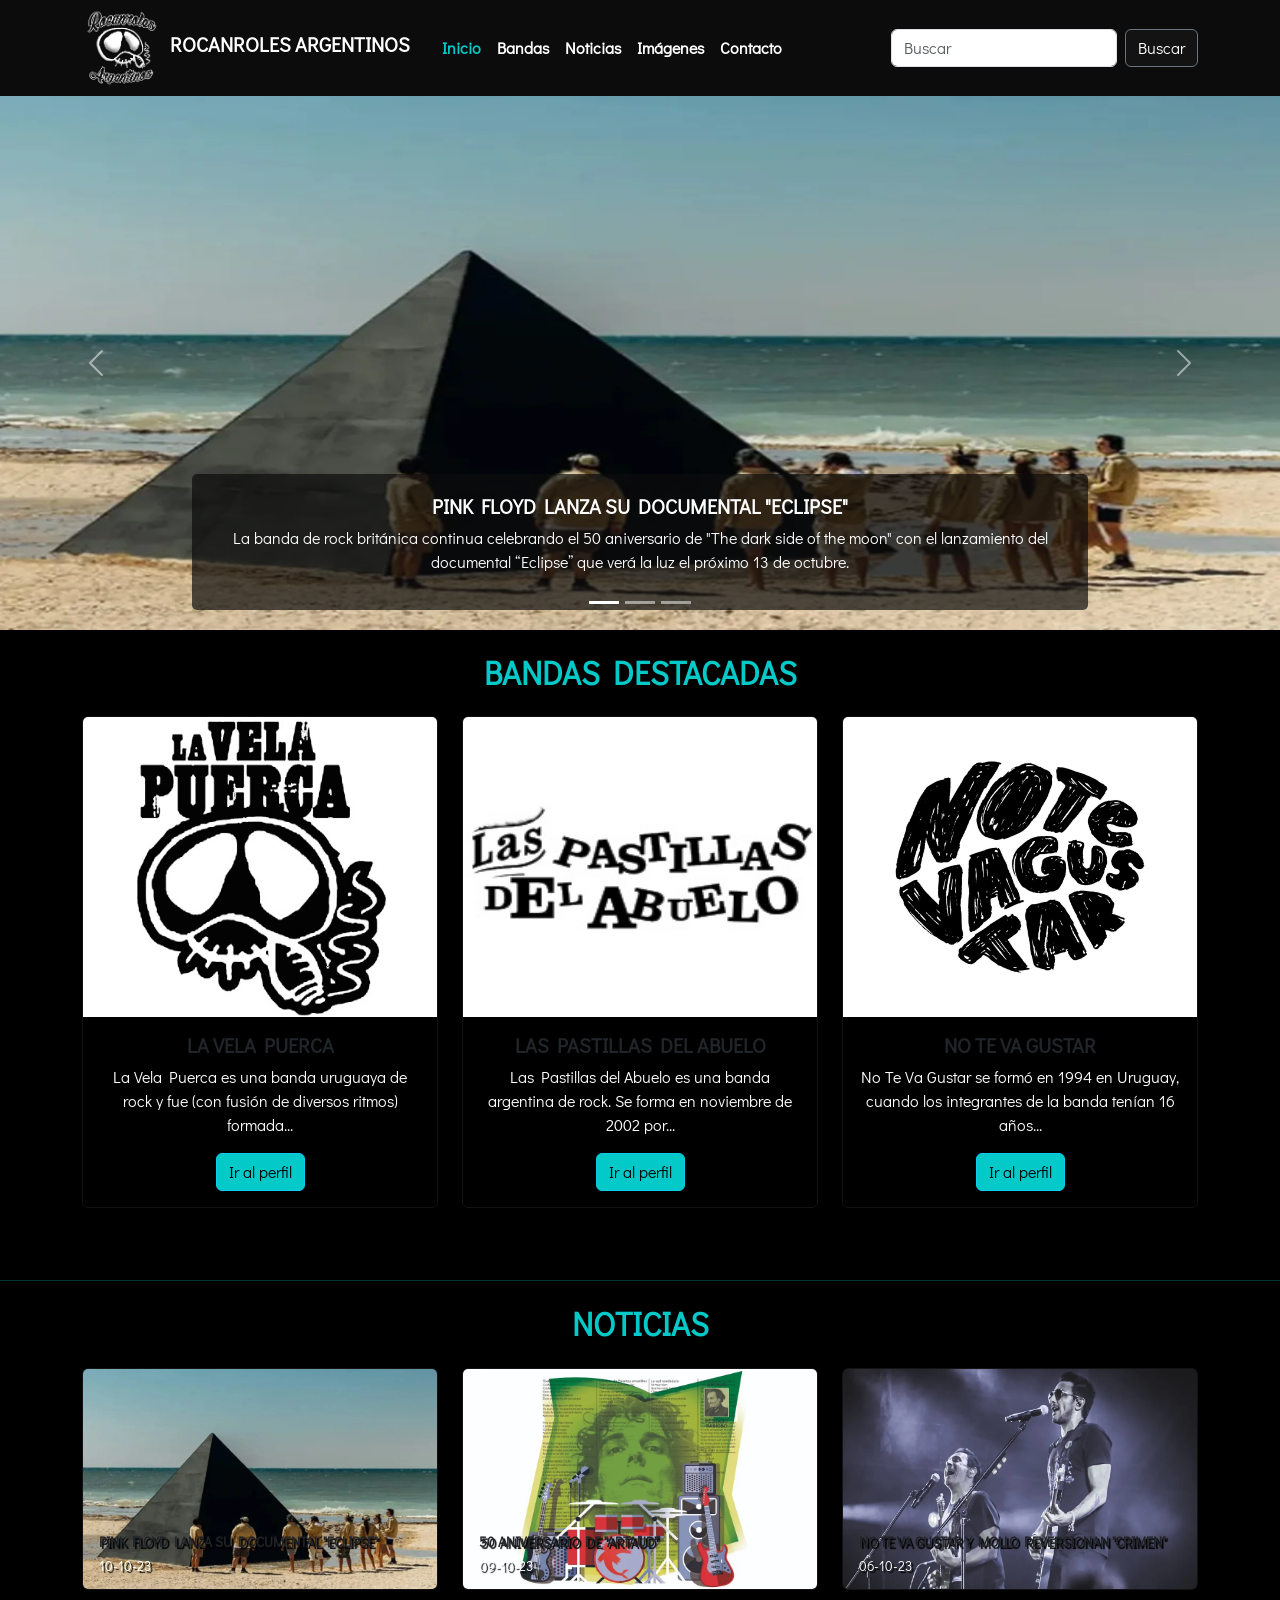
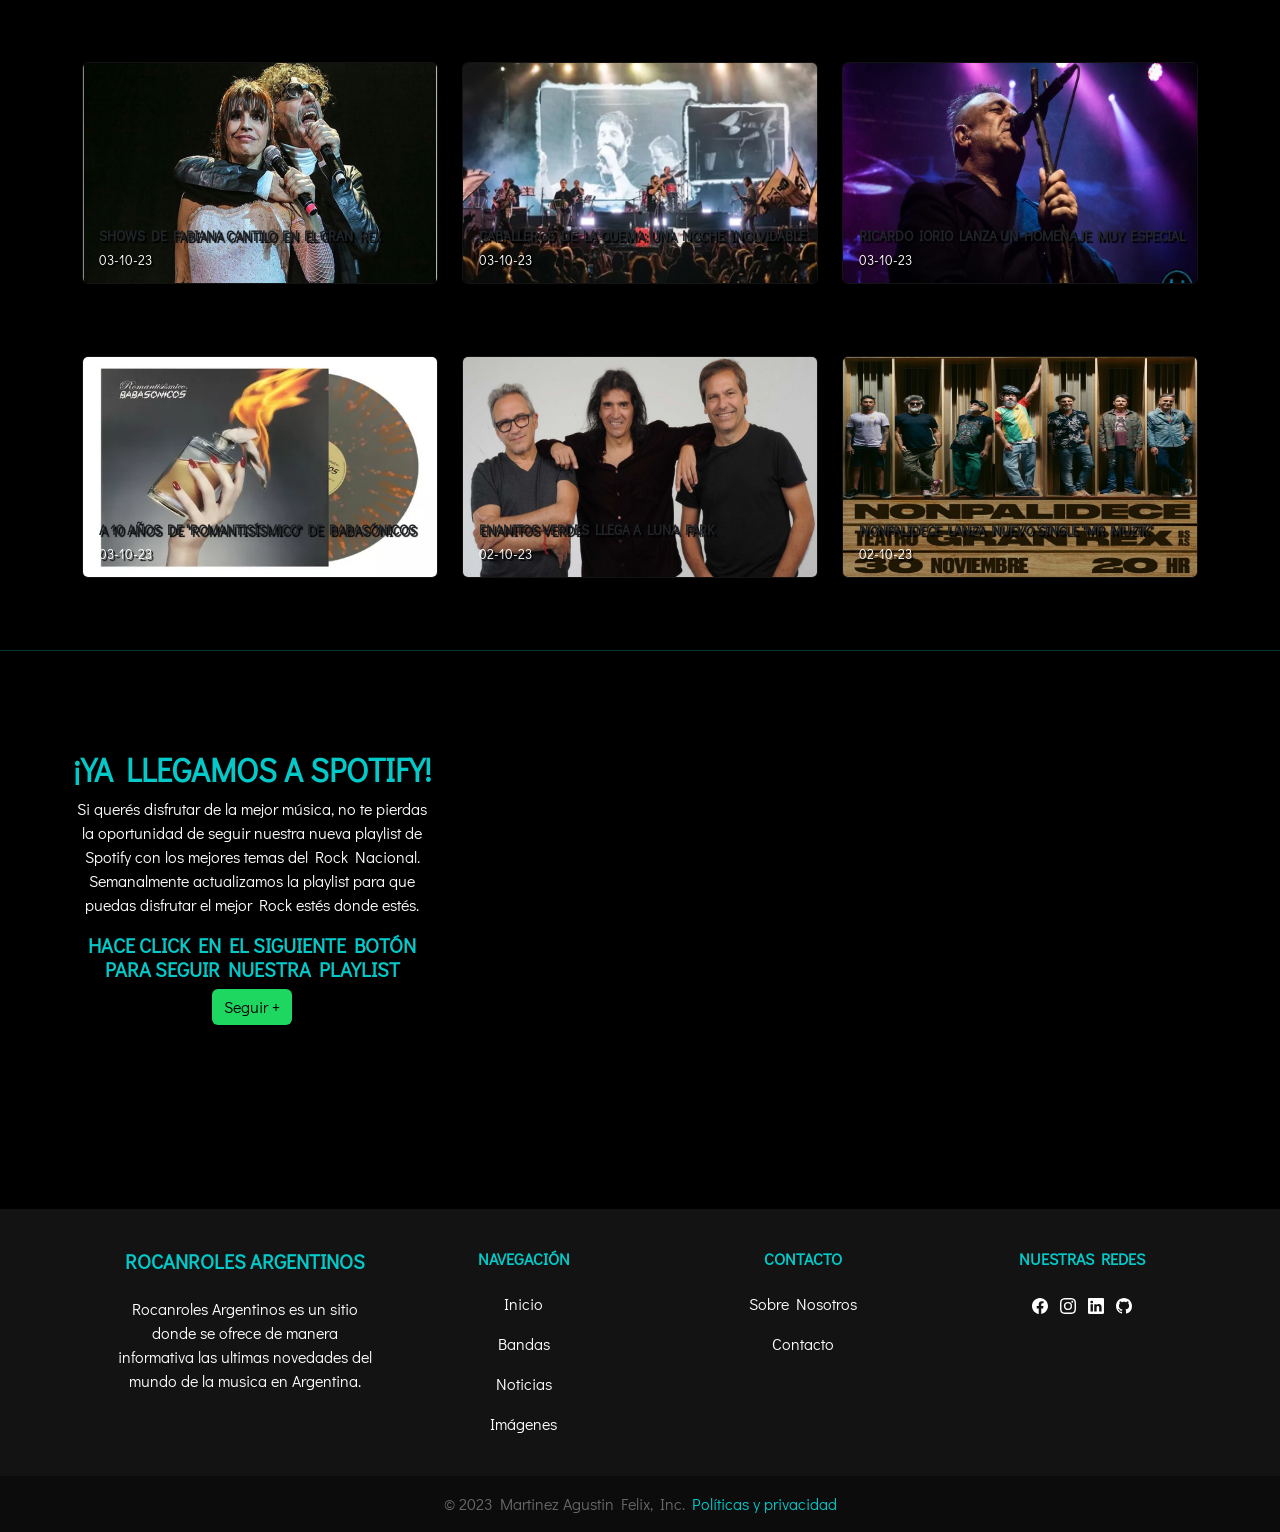
==== commit 1b7e2524: "últimos retoques" ====
--- a/index.html
+++ b/index.html
@@ -38,7 +38,7 @@
               <div class="collapse navbar-collapse" id="navbarSupportedContent">
                 <ul class="navbar-nav me-auto mb-2 mb-lg-0">
                   <li class="nav-item">
-                    <a class="nav-link" href="index.html">Inicio</a>
+                    <a class="nav-link activo" href="index.html">Inicio</a>
                   </li>
                   <li class="nav-item">
                     <a class="nav-link" href="html/bandas/lvp.html">Bandas</a>
@@ -47,10 +47,10 @@
                     <a class="nav-link" href="html/noticias/noticias.html">Noticias</a>
                   </li>
                   <li class="nav-item">
-                    <a class="nav-link" href="#">Imágenes</a>
-                  </li>
-                  <li class="nav-item">
-                    <a class="nav-link" href="#">Contacto</a>
+                    <a class="nav-link" href="html/imagenes/imagenes.html">Imágenes</a>
+                  </li>
+                  <li class="nav-item">
+                    <a class="nav-link" href="html/contacto/contacto.html">Contacto</a>
                   </li>
                 </ul>
                 <form class="d-flex" role="search">
@@ -74,24 +74,24 @@
         </div>
         <div class="carousel-inner">
           <div class="carousel-item active">
-            <a href="#"><img src="assets/img/noticias/noti4.jpg" class="img-noticia d-block w-100 " alt="Imagen primer noticia"></a>
+            <a href="#"><img src="assets/img/noticias/noti1.jpg" class="img-noticia d-block w-100 " alt="Imagen primer noticia"></a>
+            <div class="carousel-caption d-none d-md-block">
+              <h3 class="h5">Pink Floyd lanza su documental "Eclipse"</h3>
+              <p>La banda de rock británica continua celebrando el 50 aniversario de "The dark side of the moon" con el lanzamiento del documental “Eclipse” que verá la luz el próximo 13 de octubre.</p>
+            </div>
+          </div>
+          <div class="carousel-item">
+            <a href="#"><img src="assets/img/noticias/noti2.jpg" class="img-noticia d-block w-100" alt="Imagen segunda noticia"></a>
+            <div class="carousel-caption d-none d-md-block">
+              <h3 class="h5">50 aniversario de "artaud"</h3>
+              <p>Uno de los álbumes más icónicos de Luis Alberto Spinetta cumple 50 años, este ha sido votado en reiteradas oportunidades como el Mejor Álbum de Rock Argentino de todos los tiempos.</p>
+            </div>
+          </div>
+          <div class="carousel-item">
+            <a href="#"><img src="assets/img/noticias/noti3.jpg" class="img-noticia d-block w-100" alt="Imagen tercer noticia"></a>
             <div class="carousel-caption d-none d-md-block">
               <h3 class="h5">No Te Va Gustar y Mollo reversionan "Crimen"</h3>
               <p>El 17 de diciembre de 2021 la banda de rock uruguaya se presentaba en el Estadio Único de La Plata para brindar un show inolvidable, uno de los momentos más especiales de la noche fue cuando subió al escenario Ricardo para interpretar una versión de este clásico de Cerati.</p>
-            </div>
-          </div>
-          <div class="carousel-item">
-            <a href="#"><img src="assets/img/noticias/noti5.jpg" class="img-noticia d-block w-100" alt="Imagen segunda noticia"></a>
-            <div class="carousel-caption d-none d-md-block">
-              <h3 class="h5">50 aniversario de "artaud"</h3>
-              <p>Uno de los álbumes más icónicos de Luis Alberto Spinetta cumple 50 años, este ha sido votado en reiteradas oportunidades como el Mejor Álbum de Rock Argentino de todos los tiempos.</p>
-            </div>
-          </div>
-          <div class="carousel-item">
-            <a href="#"><img src="assets/img/noticias/noti6.jpg" class="img-noticia d-block w-100" alt="Imagen tercer noticia"></a>
-            <div class="carousel-caption d-none d-md-block">
-              <h3 class="h5">Pink Floyd lanza su documental "Eclipse"</h3>
-              <p>La banda de rock británica continua celebrando el 50 aniversario de "The dark side of the moon" con el lanzamiento del documental “Eclipse” que verá la luz el próximo 13 de octubre.</p>
             </div>
           </div>
         </div>
@@ -157,29 +157,10 @@
       <div class="container">
 
         <section class="row mb-5">
-          <div class="col-lg-4 mb-4" data-aos="zoom-out-up">
-            <div class="card card-noti-inicio">
-              <img class="card-img" src="assets/img/noticias/noti4.jpg" alt="Imagen de la noticia">
-              <div class="card-img-overlay">
-                <h3 class="h5 card-title">No Te Va Gustar y Mollo reversionan "Crimen"</h3>
-                <p class="card-text">06-10-23</p>
-              </div>
-            </div>
-          </div>
-
-          <div class="col-lg-4 mb-4" data-aos="zoom-out-up">
-            <div class="card card-noti-inicio">
-              <img class="card-img" src="assets/img/noticias/noti5.jpg" alt="Imagen de la noticia">
-              <div class="card-img-overlay">
-                <h3 class="h5 card-title">50 aniversario de "artaud"</h3>
-                <p class="card-text">09-10-23</p>
-              </div>
-            </div>
-          </div>
-
-          <div class="col-lg-4 mb-4" data-aos="zoom-out-up">
-            <div class="card card-noti-inicio">
-              <img class="card-img" src="assets/img/noticias/noti6.jpg" alt="Imagen de la noticia">
+
+          <div class="col-lg-4 mb-4" data-aos="zoom-out-up">
+            <div class="card card-noti-inicio">
+              <img class="card-img" src="assets/img/noticias/noti1.jpg" alt="Imagen de la noticia">
               <div class="card-img-overlay ">
                 <h3 class="h5 card-title">Pink Floyd lanza su documental "Eclipse"</h3>
                 <p class="card-text align-bottom">10-10-23</p>
@@ -187,12 +168,32 @@
             </div>
           </div>
 
+          <div class="col-lg-4 mb-4" data-aos="zoom-out-up">
+            <div class="card card-noti-inicio">
+              <img class="card-img" src="assets/img/noticias/noti2.jpg" alt="Imagen de la noticia">
+              <div class="card-img-overlay">
+                <h3 class="h5 card-title">50 aniversario de "artaud"</h3>
+                <p class="card-text">09-10-23</p>
+              </div>
+            </div>
+          </div>
+
+          <div class="col-lg-4 mb-4" data-aos="zoom-out-up">
+            <div class="card card-noti-inicio">
+              <img class="card-img" src="assets/img/noticias/noti3.jpg" alt="Imagen de la noticia">
+              <div class="card-img-overlay">
+                <h3 class="h5 card-title">No Te Va Gustar y Mollo reversionan "Crimen"</h3>
+                <p class="card-text">06-10-23</p>
+              </div>
+            </div>
+          </div>
+
         </section>
 
         <section class="row mb-5">
           <div class="col-lg-4 mb-4" data-aos="zoom-out-up">
             <div class="card card-noti-inicio">
-              <img class="card-img" src="assets/img/noticias/noti1.jpg" alt="Imagen de la noticia">
+              <img class="card-img" src="assets/img/noticias/noti4.jpg" alt="Imagen de la noticia">
               <div class="card-img-overlay">
                 <h3 class="h5 card-title">Shows de Fabiana Cantilo en el Gran Rex</h3>
                 <p class="card-text">03-10-23</p>
@@ -202,7 +203,7 @@
 
           <div class="col-lg-4 mb-4" data-aos="zoom-out-up">
             <div class="card card-noti-inicio">
-              <img class="card-img" src="assets/img/noticias/noti2.jpg" alt="Imagen de la noticia">
+              <img class="card-img" src="assets/img/noticias/noti5.jpg" alt="Imagen de la noticia">
               <div class="card-img-overlay">
                 <h3 class="h5 card-title">Caballeros De La Quema: Una noche inolvidable</h3>
                 <p class="card-text">03-10-23</p>
@@ -212,7 +213,7 @@
 
           <div class="col-lg-4 mb-4" data-aos="zoom-out-up">
             <div class="card card-noti-inicio">
-              <img class="card-img" src="assets/img/noticias/noti3.jpg" alt="Imagen de la noticia">
+              <img class="card-img" src="assets/img/noticias/noti6.jpg" alt="Imagen de la noticia">
               <div class="card-img-overlay ">
                 <h3 class="h5 card-title">Ricardo Iorio lanza un homenaje muy especial</h3>
                 <p class="card-text align-bottom">03-10-23</p>
@@ -268,7 +269,7 @@
             <h2 class="text-center">¡Ya llegamos a Spotify!</h2>
             <p class="card-text">Si querés disfrutar de la mejor música, no te pierdas la oportunidad de seguir nuestra nueva playlist de Spotify con los mejores temas del Rock Nacional. Semanalmente actualizamos la playlist para que puedas disfrutar el mejor Rock estés donde estés.</p>
             <h3 class="h5">Hace click en el siguiente botón para seguir nuestra playlist</h3>
-            <a href="https://open.spotify.com/playlist/42RzknAZ7lkhLhl057N86v?go=1&sp_cid=cb5a118ed8691ced00cff6c5e8ad95fb&utm_source=embed_player_p&utm_medium=desktop&nd=1" class="btn btn-info">Seguir +</a>
+            <a href="https://open.spotify.com/playlist/42RzknAZ7lkhLhl057N86v?go=1&sp_cid=cb5a118ed8691ced00cff6c5e8ad95fb&utm_source=embed_player_p&utm_medium=desktop&nd=1" class="btn btn-info btn-spotify">Seguir +</a>
           </div>
 
           <div class="col-lg-8">
@@ -302,15 +303,15 @@
                   <h3 class="h6 mb-4">Navegación</h3>
                   <p><a href="index.html">Inicio</a></p>
                   <p><a href="html/bandas/lvp.html">Bandas</a></p>
-                  <p><a href="#">Noticias</a></p>
-                  <p><a href="#">Imágenes</a></p>
+                  <p><a href="html/noticias/noticias.html">Noticias</a></p>
+                  <p><a href="html/imagenes/imagenes.html">Imágenes</a></p>
                 </div>
                 <hr class="w-100 d-md-none" />
                 <!-- Contacto -->
                 <div class="col-md-4 col-lg-3 col-xl-3 mx-auto mt-3">
                   <h3 class="h6 mb-4">Contacto</h3>
                   <p><a href="#">Sobre Nosotros</a></p>
-                  <p><a href="#">Contacto</a></p>
+                  <p><a href="html/contacto/contacto.html">Contacto</a></p>
                 </div>
                 <hr class="w-100 d-md-none" />
                 <!-- Redes -->
@@ -318,25 +319,25 @@
                   <h3 class="h6 mb-4">Nuestras Redes</h3>
 
                   <!-- Facebook -->
-                  <a href="" class="social-media-icon p-1">
+                  <a href="https://www.facebook.com/Aguss.ifc/" class="social-media-icon p-1">
                     <svg xmlns="http://www.w3.org/2000/svg" width="16" height="16" fill="currentColor" class="bi bi-facebook" viewBox="0 0 16 16">
                       <path d="M16 8.049c0-4.446-3.582-8.05-8-8.05C3.58 0-.002 3.603-.002 8.05c0 4.017 2.926 7.347 6.75 7.951v-5.625h-2.03V8.05H6.75V6.275c0-2.017 1.195-3.131 3.022-3.131.876 0 1.791.157 1.791.157v1.98h-1.009c-.993 0-1.303.621-1.303 1.258v1.51h2.218l-.354 2.326H9.25V16c3.824-.604 6.75-3.934 6.75-7.951z"/>
                     </svg>
                   </a>
                   <!-- Instagram -->
-                  <a href="" class="social-media-icon p-1">
+                  <a href="https://www.instagram.com/agusmartineezz_/" class="social-media-icon p-1">
                     <svg xmlns="http://www.w3.org/2000/svg" width="16" height="16" fill="currentColor" class="bi bi-instagram" viewBox="0 0 16 16">
                       <path d="M8 0C5.829 0 5.556.01 4.703.048 3.85.088 3.269.222 2.76.42a3.917 3.917 0 0 0-1.417.923A3.927 3.927 0 0 0 .42 2.76C.222 3.268.087 3.85.048 4.7.01 5.555 0 5.827 0 8.001c0 2.172.01 2.444.048 3.297.04.852.174 1.433.372 1.942.205.526.478.972.923 1.417.444.445.89.719 1.416.923.51.198 1.09.333 1.942.372C5.555 15.99 5.827 16 8 16s2.444-.01 3.298-.048c.851-.04 1.434-.174 1.943-.372a3.916 3.916 0 0 0 1.416-.923c.445-.445.718-.891.923-1.417.197-.509.332-1.09.372-1.942C15.99 10.445 16 10.173 16 8s-.01-2.445-.048-3.299c-.04-.851-.175-1.433-.372-1.941a3.926 3.926 0 0 0-.923-1.417A3.911 3.911 0 0 0 13.24.42c-.51-.198-1.092-.333-1.943-.372C10.443.01 10.172 0 7.998 0h.003zm-.717 1.442h.718c2.136 0 2.389.007 3.232.046.78.035 1.204.166 1.486.275.373.145.64.319.92.599.28.28.453.546.598.92.11.281.24.705.275 1.485.039.843.047 1.096.047 3.231s-.008 2.389-.047 3.232c-.035.78-.166 1.203-.275 1.485a2.47 2.47 0 0 1-.599.919c-.28.28-.546.453-.92.598-.28.11-.704.24-1.485.276-.843.038-1.096.047-3.232.047s-2.39-.009-3.233-.047c-.78-.036-1.203-.166-1.485-.276a2.478 2.478 0 0 1-.92-.598 2.48 2.48 0 0 1-.6-.92c-.109-.281-.24-.705-.275-1.485-.038-.843-.046-1.096-.046-3.233 0-2.136.008-2.388.046-3.231.036-.78.166-1.204.276-1.486.145-.373.319-.64.599-.92.28-.28.546-.453.92-.598.282-.11.705-.24 1.485-.276.738-.034 1.024-.044 2.515-.045v.002zm4.988 1.328a.96.96 0 1 0 0 1.92.96.96 0 0 0 0-1.92zm-4.27 1.122a4.109 4.109 0 1 0 0 8.217 4.109 4.109 0 0 0 0-8.217zm0 1.441a2.667 2.667 0 1 1 0 5.334 2.667 2.667 0 0 1 0-5.334z"/>
                     </svg>
                   </a>
                   <!-- Linkedin -->
-                  <a href="" class="social-media-icon p-1">
+                  <a href="https://www.linkedin.com/in/agustinfmartinez/" class="social-media-icon p-1">
                     <svg xmlns="http://www.w3.org/2000/svg" width="16" height="16" fill="currentColor" class="bi bi-linkedin" viewBox="0 0 16 16">
                       <path d="M0 1.146C0 .513.526 0 1.175 0h13.65C15.474 0 16 .513 16 1.146v13.708c0 .633-.526 1.146-1.175 1.146H1.175C.526 16 0 15.487 0 14.854V1.146zm4.943 12.248V6.169H2.542v7.225h2.401zm-1.2-8.212c.837 0 1.358-.554 1.358-1.248-.015-.709-.52-1.248-1.342-1.248-.822 0-1.359.54-1.359 1.248 0 .694.521 1.248 1.327 1.248h.016zm4.908 8.212V9.359c0-.216.016-.432.08-.586.173-.431.568-.878 1.232-.878.869 0 1.216.662 1.216 1.634v3.865h2.401V9.25c0-2.22-1.184-3.252-2.764-3.252-1.274 0-1.845.7-2.165 1.193v.025h-.016a5.54 5.54 0 0 1 .016-.025V6.169h-2.4c.03.678 0 7.225 0 7.225h2.4z"/>
                     </svg>
                   </a>
                   <!-- Github -->
-                  <a href="" class="social-media-icon p-1">
+                  <a href="https://github.com/DrMaul" class="social-media-icon p-1">
                     <svg xmlns="http://www.w3.org/2000/svg" width="16" height="16" fill="currentColor" class="bi bi-github" viewBox="0 0 16 16">
                       <path d="M8 0C3.58 0 0 3.58 0 8c0 3.54 2.29 6.53 5.47 7.59.4.07.55-.17.55-.38 0-.19-.01-.82-.01-1.49-2.01.37-2.53-.49-2.69-.94-.09-.23-.48-.94-.82-1.13-.28-.15-.68-.52-.01-.53.63-.01 1.08.58 1.23.82.72 1.21 1.87.87 2.33.66.07-.52.28-.87.51-1.07-1.78-.2-3.64-.89-3.64-3.95 0-.87.31-1.59.82-2.15-.08-.2-.36-1.02.08-2.12 0 0 .67-.21 2.2.82.64-.18 1.32-.27 2-.27.68 0 1.36.09 2 .27 1.53-1.04 2.2-.82 2.2-.82.44 1.1.16 1.92.08 2.12.51.56.82 1.27.82 2.15 0 3.07-1.87 3.75-3.65 3.95.29.25.54.73.54 1.48 0 1.07-.01 1.93-.01 2.2 0 .21.15.46.55.38A8.012 8.012 0 0 0 16 8c0-4.42-3.58-8-8-8z"/>
                     </svg>
--- a/css/estilos.css
+++ b/css/estilos.css
@@ -12,9 +12,12 @@
 }
 body p {
   font-weight: 100;
-}
-
-/*Estilos del Nav*/
+  color: white;
+}
+
+header {
+  /*Estilos del Nav*/
+}
 header .navbar {
   background-color: rgb(12, 12, 12) !important;
 }
@@ -36,6 +39,12 @@
 header .navbar .navbar-brand:hover, header .navbar .nav-link:hover {
   color: rgb(3, 201, 201) !important;
 }
+header .navbar .nav-item .activo {
+  color: rgb(3, 201, 201) !important;
+}
+header .navbar .nav-item .activo:hover {
+  color: white !important;
+}
 header .navbar .btn-secondary {
   background-color: rgb(19, 19, 19);
 }
@@ -60,12 +69,15 @@
 
 main {
   /*Estilos globales para los elementos "card"*/
+  /*Estilos globales para los botones"*/
   /*Estilos de la sección "Bandas Destacadas"*/
   /*Estilos de la sección "Noticias" del inicio*/
   /* Estilos de la sección Spotify */
   /*Estilos de la sección biografía de la banda*/
   /*Estilos de la sección discografia de la banda*/
   /*Estilos de Noticias*/
+  /*Estilos de Galeria*/
+  /*Estilos de Contacto*/
 }
 main .card {
   text-align: center;
@@ -76,18 +88,40 @@
 main .card:hover {
   border: 1px solid rgb(3, 201, 201);
 }
+main .btn-info {
+  background-color: rgb(3, 201, 201);
+  transition: 0.5s;
+}
+main .btn-info:hover {
+  filter: brightness(50%);
+}
+main .btn-info a {
+  color: black;
+  text-decoration: none;
+}
+main .btn-secondary {
+  background-color: rgb(19, 19, 19);
+}
+main .btn-secondary:hover {
+  background-color: rgb(3, 201, 201);
+}
+main .botones-paginacion .page-item .page-link {
+  border-color: rgb(19, 19, 19);
+  color: white;
+  background-color: black;
+  transition: 0.5s;
+}
+main .botones-paginacion .page-item .page-link:hover {
+  background-color: rgb(19, 19, 19);
+}
+main .botones-paginacion .page-item .activo {
+  background-color: rgb(3, 201, 201);
+}
 main .card-banda .card-img-top {
   height: 300px !important;
   transition: 0.5s;
 }
 main .card-banda .card-img-top:hover {
-  filter: brightness(50%);
-}
-main .card-banda .btn-info {
-  background-color: rgb(3, 201, 201);
-  transition: 0.5s;
-}
-main .card-banda .btn-info:hover {
   filter: brightness(50%);
 }
 @media (min-width: 576px) and (max-width: 767.98px) {
@@ -162,12 +196,12 @@
 main .fondo-parallax .zona-spotify {
   padding: 100px 0 100px 0;
 }
-main .fondo-parallax .btn-info {
+main .fondo-parallax .btn-spotify {
   background-color: rgb(30, 215, 96);
   border: 0;
   transition: 0.5s;
 }
-main .fondo-parallax .btn-info:hover {
+main .fondo-parallax .btn-spotify:hover {
   filter: brightness(80%);
 }
 main .biografia {
@@ -184,29 +218,6 @@
     height: 350px;
   }
 }
-main .biografia .btn-info {
-  background-color: rgb(3, 201, 201);
-  transition: 0.5s;
-}
-main .biografia .btn-info:hover {
-  filter: brightness(50%);
-}
-main .biografia .btn-info a {
-  color: black;
-  text-decoration: none;
-}
-main .biografia .btn-secondary {
-  background-color: rgb(19, 19, 19);
-}
-main .biografia .btn-secondary:hover {
-  background-color: rgb(3, 201, 201);
-}
-main .biografia p {
-  color: white;
-}
-main .discografia {
-  text-align: center;
-}
 main .discografia .card-disco a {
   color: rgb(3, 201, 201);
   text-decoration: none;
@@ -274,17 +285,49 @@
 main .noticias-secundarias .articulo-noticia:hover h3 {
   filter: brightness(300%);
 }
-main .botones-paginacion .page-item .page-link {
-  border-color: rgb(19, 19, 19);
-  color: white;
-  background-color: black;
-  transition: 0.5s;
-}
-main .botones-paginacion .page-item .page-link:hover {
-  background-color: rgb(19, 19, 19);
-}
-main .botones-paginacion .page-item .activo {
-  background-color: rgb(3, 201, 201);
+main .galeria-imagenes .card-img {
+  margin: 16px;
+}
+main .galeria-imagenes .card-img:hover {
+  transition: 0.5s;
+  border: 1px solid rgb(3, 201, 201);
+  filter: brightness(60%);
+}
+@media (max-width: 992px) {
+  main .galeria-imagenes .card-img {
+    height: auto;
+  }
+}
+main .galeria-imagenes .galeria-primera-fila .card-img {
+  height: 250px;
+}
+main .galeria-imagenes .galeria-segunda-fila .card-img {
+  height: 500px;
+}
+main .galeria-imagenes .galeria-tercera-fila .card-img {
+  height: 300px;
+}
+main .contacto .img-logo-contacto {
+  width: auto;
+  height: 350px;
+}
+@media (max-width: 991.98px) {
+  main .contacto .img-logo-contacto {
+    width: 350px;
+    height: 350px;
+  }
+}
+main .contacto .form-contacto {
+  text-align: start;
+}
+main .contacto .form-contacto .form-control:focus {
+  box-shadow: 0 0 0 0.25rem rgb(3, 201, 201);
+}
+main .contacto .form-contacto label {
+  margin: 8px 0 8px 0;
+}
+main .contacto .form-contacto textarea {
+  resize: none;
 }
 
 /*Estilos del Footer*/
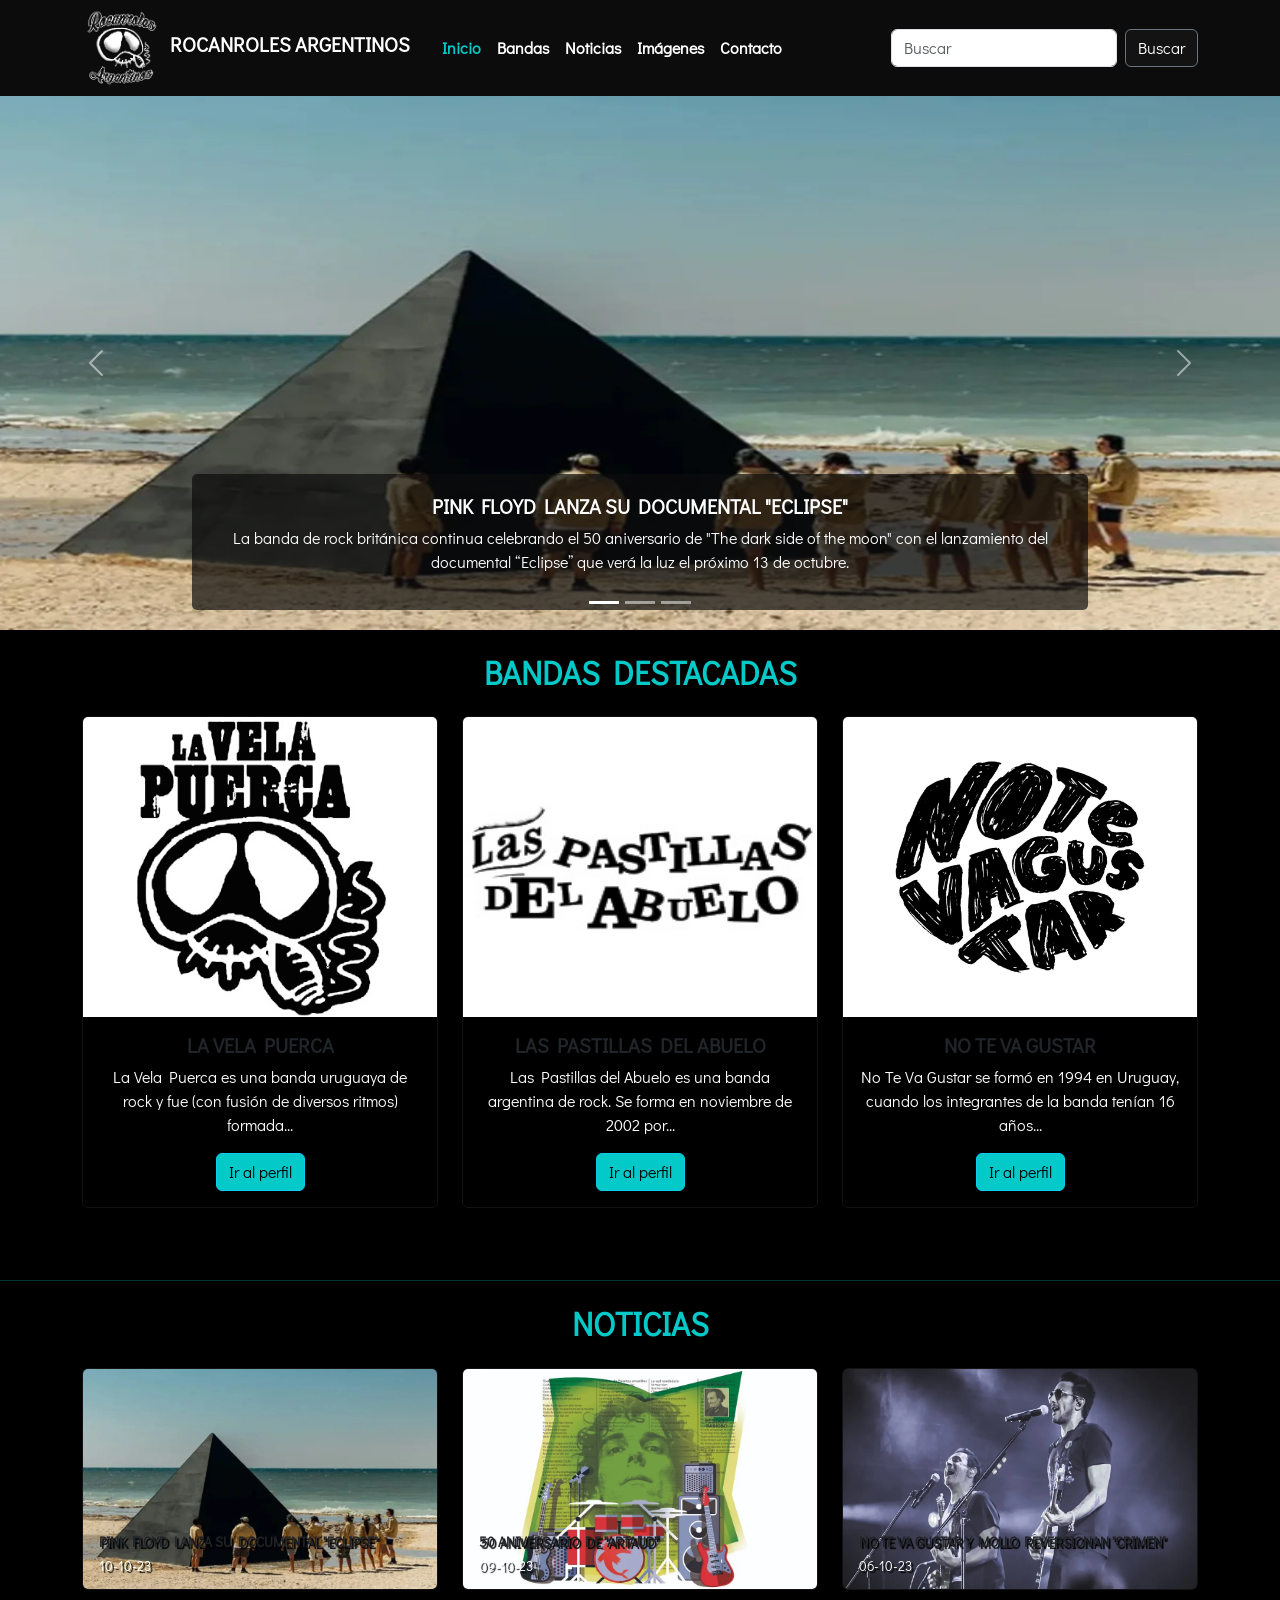
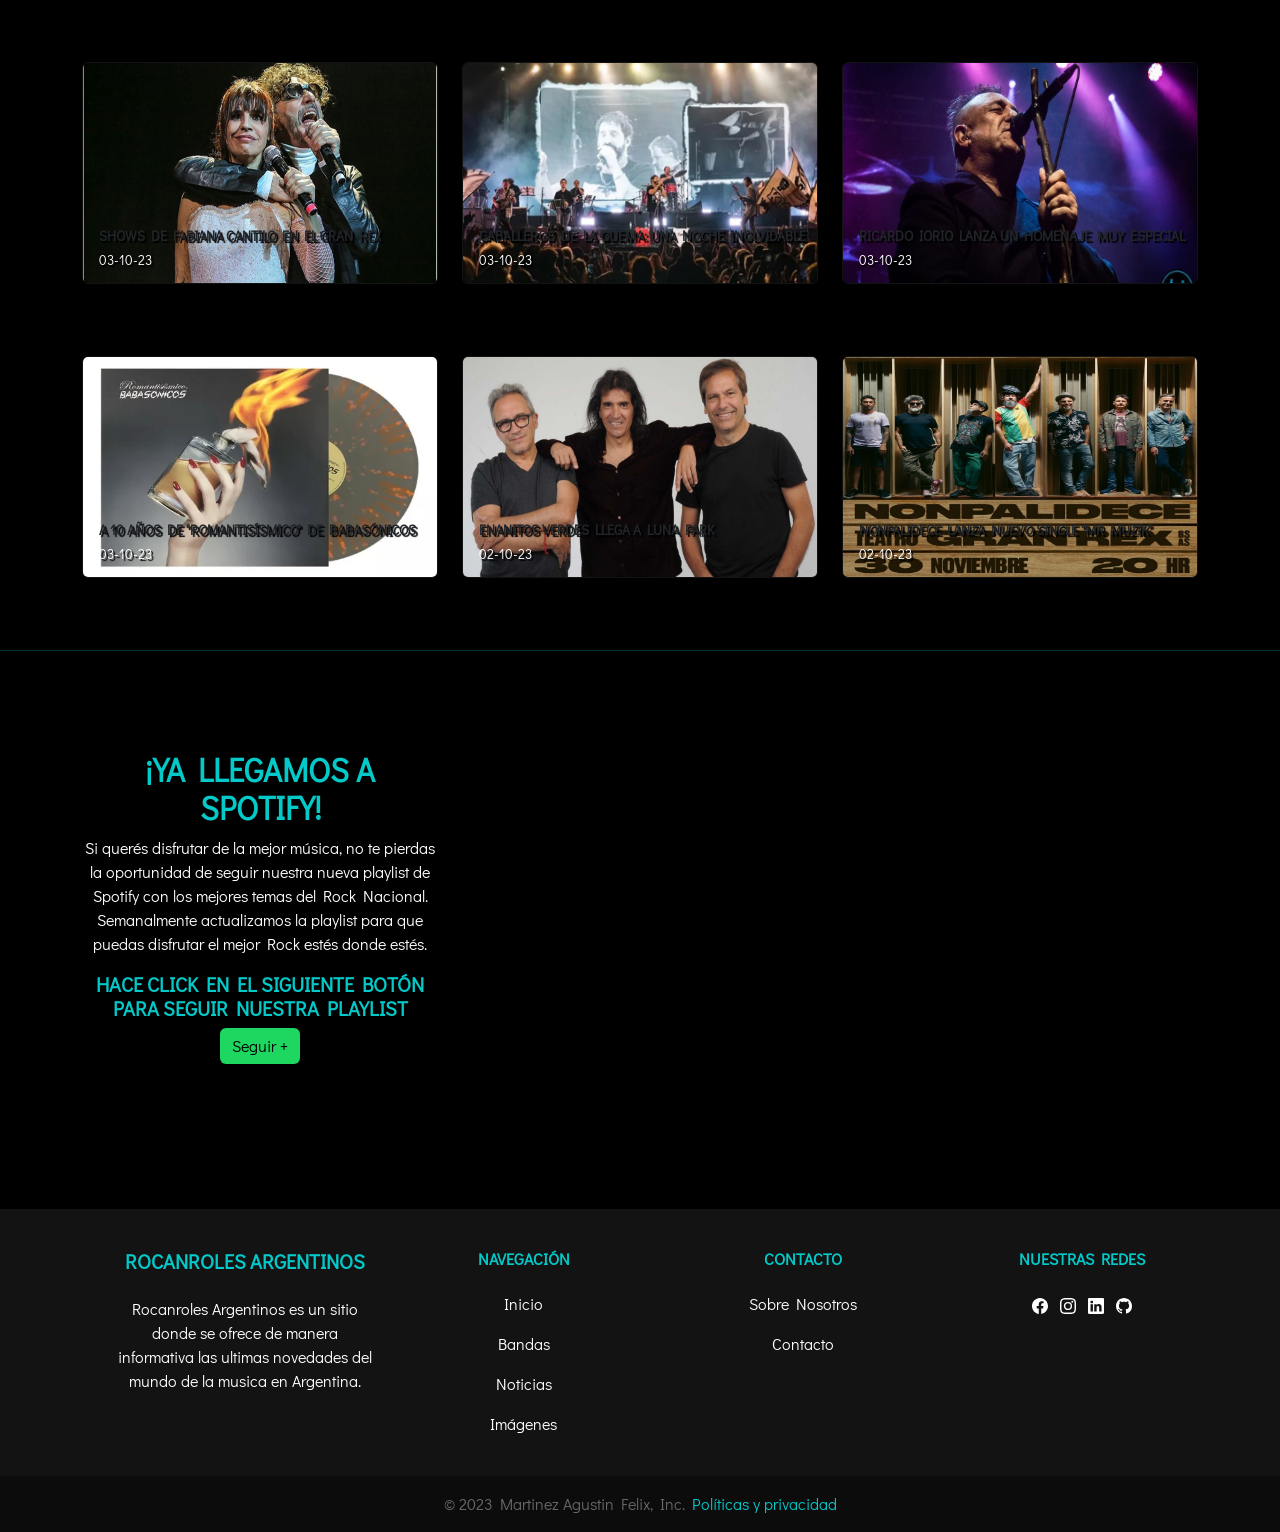
==== commit 45497a6a: "Corrección de errores" ====
--- a/index.html
+++ b/index.html
@@ -14,52 +14,54 @@
     <link rel="preconnect" href="https://fonts.googleapis.com">
     <link rel="preconnect" href="https://fonts.gstatic.com" crossorigin>
     <link href="https://fonts.googleapis.com/css2?family=Didact+Gothic&family=League+Gothic&display=swap" rel="stylesheet">
+    <link rel="shortcut icon" href="assets/img/icono.ico" />
 
   </head>
   <body>
 
     <!-- Menú de Navegación -->
     <header>
-        <nav class="navbar fixed-top navbar-expand-lg">
-            <div class="container">
-              <a href="index.html">
-                <img src="assets/img/logo.png" alt="Logo Rocanroles Argentinos" class="logo">
-              </a>
-
-              <a class="navbar-brand" href="index.html">
-                <h1 class="h5 mx-2">Rocanroles Argentinos</h1>
-              </a>
-              
-              <button class="navbar-toggler" type="button" data-bs-toggle="collapse" data-bs-target="#navbarSupportedContent" aria-controls="navbarSupportedContent" aria-expanded="false" aria-label="Toggle navigation">
-                <svg xmlns="http://www.w3.org/2000/svg" width="16" height="16" fill="currentColor" class="bi bi-list" viewBox="0 0 16 16">
-                  <path fill-rule="evenodd" d="M2.5 12a.5.5 0 0 1 .5-.5h10a.5.5 0 0 1 0 1H3a.5.5 0 0 1-.5-.5zm0-4a.5.5 0 0 1 .5-.5h10a.5.5 0 0 1 0 1H3a.5.5 0 0 1-.5-.5zm0-4a.5.5 0 0 1 .5-.5h10a.5.5 0 0 1 0 1H3a.5.5 0 0 1-.5-.5z"/>
-                </svg>
-              </button>
-              <div class="collapse navbar-collapse" id="navbarSupportedContent">
-                <ul class="navbar-nav me-auto mb-2 mb-lg-0">
-                  <li class="nav-item">
-                    <a class="nav-link activo" href="index.html">Inicio</a>
-                  </li>
-                  <li class="nav-item">
-                    <a class="nav-link" href="html/bandas/lvp.html">Bandas</a>
-                  </li>
-                  <li class="nav-item">
-                    <a class="nav-link" href="html/noticias/noticias.html">Noticias</a>
-                  </li>
-                  <li class="nav-item">
-                    <a class="nav-link" href="html/imagenes/imagenes.html">Imágenes</a>
-                  </li>
-                  <li class="nav-item">
-                    <a class="nav-link" href="html/contacto/contacto.html">Contacto</a>
-                  </li>
-                </ul>
-                <form class="d-flex" role="search">
-                  <input class="form-control me-2" type="search" placeholder="Buscar" aria-label="Buscar">
-                  <button class="btn btn-secondary" type="submit">Buscar</button>
-                </form>
-              </div>
-            </div>
-        </nav>
+      <nav class="navbar fixed-top navbar-expand-lg">
+          <div class="container">
+            
+            <a href="index.html">
+              <img src="assets/img/logo.png" alt="Logo Rocanroles Argentinos" class="logo">
+            </a>
+
+            <a class="navbar-brand" href="index.html">
+              <h1 class="h5 mx-2 ">Rocanroles Argentinos</h1>
+            </a>
+            
+            <button class="navbar-toggler" type="button" data-bs-toggle="collapse" data-bs-target="#navbarSupportedContent" aria-controls="navbarSupportedContent" aria-expanded="false" aria-label="Toggle navigation">
+              <svg xmlns="http://www.w3.org/2000/svg" width="16" height="16" fill="currentColor" class="bi bi-list" viewBox="0 0 16 16">
+                <path fill-rule="evenodd" d="M2.5 12a.5.5 0 0 1 .5-.5h10a.5.5 0 0 1 0 1H3a.5.5 0 0 1-.5-.5zm0-4a.5.5 0 0 1 .5-.5h10a.5.5 0 0 1 0 1H3a.5.5 0 0 1-.5-.5zm0-4a.5.5 0 0 1 .5-.5h10a.5.5 0 0 1 0 1H3a.5.5 0 0 1-.5-.5z"/>
+              </svg>
+            </button>
+            <div class="collapse navbar-collapse" id="navbarSupportedContent">
+              <ul class="navbar-nav me-auto mb-2 mb-lg-0">
+                <li class="nav-item">
+                  <a class="nav-link activo" href="index.html">Inicio</a>
+                </li>
+                <li class="nav-item">
+                  <a class="nav-link" href="html/bandas/lvp.html">Bandas</a>
+                </li>
+                <li class="nav-item">
+                  <a class="nav-link" href="html/noticias/noticias.html">Noticias</a>
+                </li>
+                <li class="nav-item">
+                  <a class="nav-link" href="html/imagenes/imagenes.html">Imágenes</a>
+                </li>
+                <li class="nav-item">
+                  <a class="nav-link" href="html/contacto/contacto.html">Contacto</a>
+                </li>
+              </ul>
+              <form class="d-flex" role="search">
+                <input class="form-control me-2" type="search" placeholder="Buscar" aria-label="Buscar">
+                <button class="btn btn-secondary" type="submit">Buscar</button>
+              </form>
+            </div>
+          </div>
+      </nav>
     </header>
     <!-- Fin del Menú de Navegación -->
 
@@ -109,8 +111,9 @@
     <!-- Fin del Hero -->
       
 
-<!-- Cuerpo del Sitio -->
+    <!-- Cuerpo del Sitio -->
     <main>
+
       <!-- Bandas Destacadas -->
       <h2 class="my-4 text-center">Bandas Destacadas</h2>
       <div class="container">
@@ -150,7 +153,7 @@
       </div>
         <!-- Fin de Bandas Destacadas -->
 
-      <hr class="mw-100" />
+        <hr class="mw-100" />
 
       <!-- Noticias -->
       <h2 class="my-4 text-center">Noticias</h2>
@@ -260,9 +263,9 @@
       <!-- Fin de Noticias -->
 
       <hr class="my-0 mw-100" />
-     
+       
       <!-- Spotify -->
-      <div class="container-fluid fondo-parallax">
+      <div class="container fondo-parallax">
         <div class="container zona-spotify">
           <section class="row">
           <div class="col-lg-4 mb-4" data-aos="fade-right">
--- a/css/estilos.css
+++ b/css/estilos.css
@@ -1,4 +1,8 @@
 @charset "UTF-8";
+html, body {
+  overflow-x: hidden;
+}
+
 body {
   font-family: "Didact Gothic", sans-serif;
   color: rgb(3, 201, 201);
@@ -54,6 +58,11 @@
 header .navbar .navbar-toggler {
   background-color: rgb(19, 19, 19);
   color: white;
+}
+@media (max-width: 575.98px) {
+  header .navbar h1 {
+    font-size: 75%;
+  }
 }
 
 hero {
@@ -172,6 +181,15 @@
   position: absolute;
   top: 85%;
 }
+@media (max-width: 575.98px) {
+  main .card-noti-inicio .card-img-overlay h3 {
+    font-size: 90%;
+  }
+  main .card-noti-inicio .card-img-overlay p {
+    font-size: 90%;
+    top: 90%;
+  }
+}
 @media (min-width: 992px) and (max-width: 1199.98px) {
   main .card-noti-inicio .card-img-overlay h3 {
     font-size: 85%;
@@ -286,7 +304,7 @@
   filter: brightness(300%);
 }
 main .galeria-imagenes .card-img {
-  margin: 16px;
+  margin-bottom: 16px;
 }
 main .galeria-imagenes .card-img:hover {
   transition: 0.5s;
